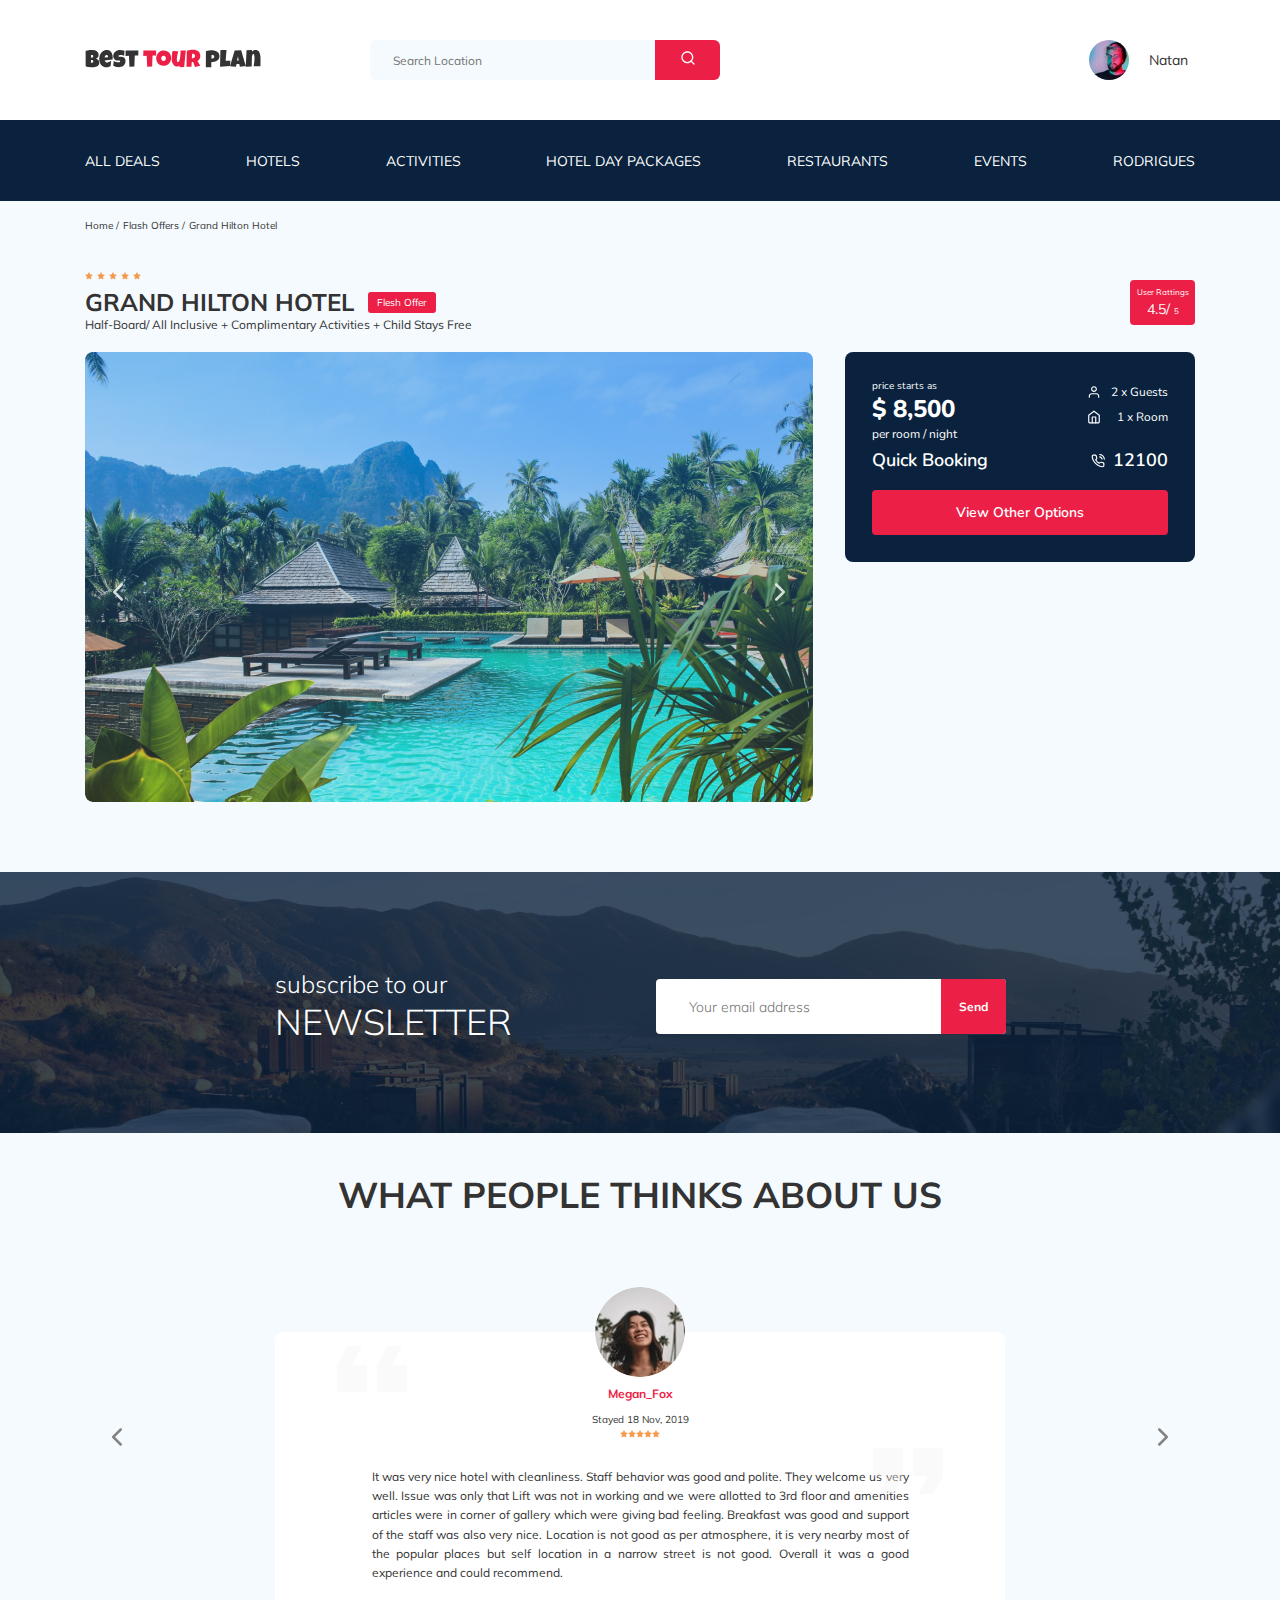
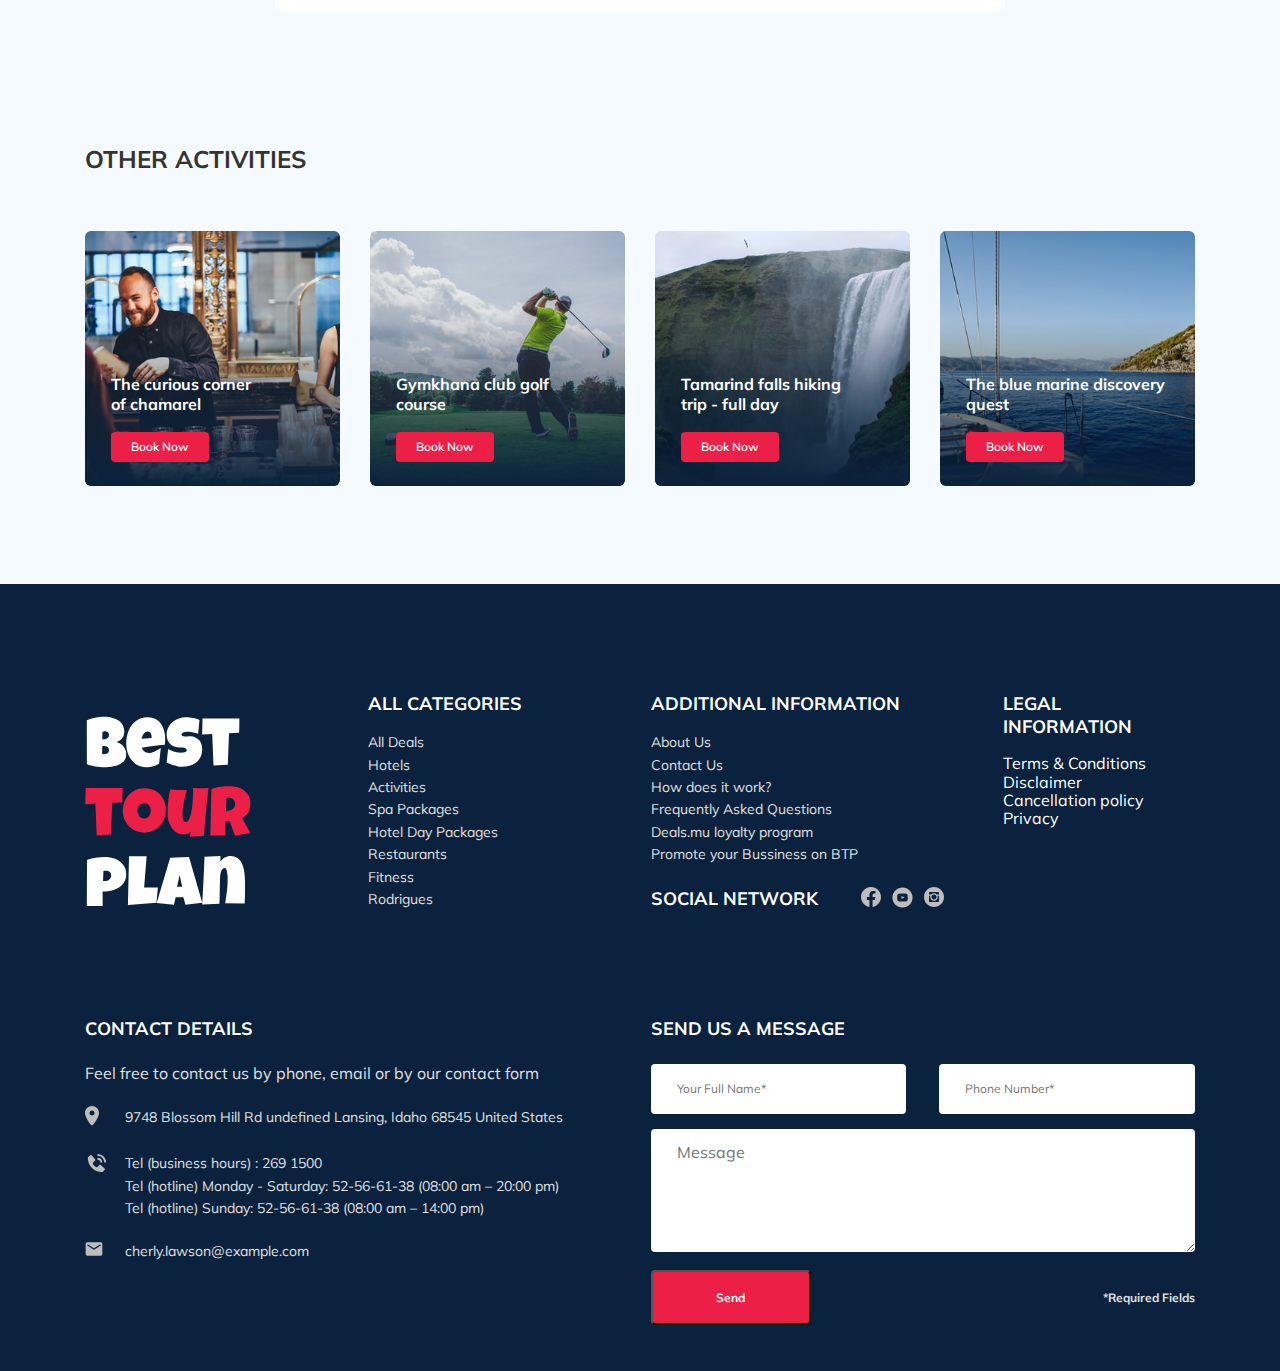
==== index.html @ 6998ae67 "addad:footer" ====
<!DOCTYPE html>
<html lang="en">
  <head>
    <meta charset="UTF-8" />
    <meta name="viewport" content="width=device-width, initial-scale=1.0" />
    <title>Best Tour Plan</title>

    <link
      href="https://fonts.googleapis.com/css2?family=Mulish:wght@400;700&family=Nunito:wght@400;600;800&display=swap"
      rel="stylesheet"
    />
    <link rel="stylesheet" href="css/swiper-bundle.min.css" />
    <link rel="stylesheet" href="css/style.css" />
  </head>
  <body>
    <header class="navbar">
      <div class="container">
        <div class="navbar-top">
          <a href="#" class="logo">
            <img
              src="img/logo-horizontal.svg"
              alt="Logo:Best Tour Plan"
              class="logo-image"
            />
          </a>

          <form action="#" class="search navbar__search">
            <input
              type="text"
              class="search__input"
              placeholder="Search Location"
            />
            <button class="search__button">
              <img src="img/search.svg" alt="Icon:search" />
            </button>
          </form>

          <a href="#" class="user navbar__user">
            <img
              src="img/user-avatar.jpg"
              alt="avatar:Natan"
              class="user__avatar"
            />
            <span class="user__name">Natan</span>
          </a>

          <!-- /.user -->
          <button class="menu-button navbar-top__menu-button">
            <span class="menu-button__line"></span>
            <span class="menu-button__line"></span>
            <span class="menu-button__line"></span>
          </button>
        </div>
        <!-- /.navbar-top -->
      </div>
      <!-- /.container -->
      <div class="navbar-bottom">
        <div class="container">
          <ul class="navbar-menu">
            <li class="navbar-menu__item">
              <a href="#" class="navbar-menu__link">All Deals</a>
            </li>
            <li class="navbar-menu__item">
              <a href="#" class="navbar-menu__link">Hotels</a>
            </li>
            <li class="navbar-menu__item">
              <a href="#" class="navbar-menu__link">Activities</a>
            </li>
            <li class="navbar-menu__item">
              <a href="#" class="navbar-menu__link">Hotel Day Packages</a>
            </li>
            <li class="navbar-menu__item">
              <a href="#" class="navbar-menu__link">Restaurants</a>
            </li>
            <li class="navbar-menu__item">
              <a href="#" class="navbar-menu__link">Events</a>
            </li>
            <li class="navbar-menu__item">
              <a href="#" class="navbar-menu__link">Rodrigues</a>
            </li>
          </ul>
        </div>
        <!-- /.container -->
      </div>
      <!--navbar-menu-->
    </header>
    <nav class="breadcrumb">
      <div class="container">
        <ul class="breadcrumb-list">
          <li class="breadcrumb-list__item">
            <a href="#" class="breadcrumb-list__link">Home</a>
          </li>
          <li class="breadcrumb-list__item">
            <a href="#" class="breadcrumb-list__link">Flash Offers</a>
          </li>
          <li class="breadcrumb-list__item">Grand Hilton Hotel</li>
        </ul>
      </div>
      <!-- /.container -->
    </nav>
    <!-- /.breadcrumb -->

    <section class="hotel">
      <div class="container">
        <div class="hotel-info">
          <div class="hotel-info__text">
            <div class="hotel-wrapper">
              <div class="stars">
                <img src="img/Star.svg" alt="Stars" />
                <img src="img/Star.svg" alt="Stars" />
                <img src="img/Star.svg" alt="Stars" />
                <img src="img/Star.svg" alt="Stars" />
                <img src="img/Star.svg" alt="Stars" />
              </div>
              <h1 class="hotel-name hotel-info__name">GRAND HILTON HOTEL</h1>
              <span class="offer hotel-info__offer">Flesh Offer</span>
            </div>
            <p class="hotel-description hotel-info__description">
              Half-Board/ All Inclusive + Complimentary Activities + Child Stays
              Free
            </p>
          </div>
          <!--/hotel-info__text-->
          <div class="rating hotel-info__rating">
            <span class="rating__text">User Rattings</span>
            <span class="rating__counter"
              >4.5/ <span class="rating__counter__little">5</span>
            </span>
          </div>
          <!--/hotel-info__right-->
        </div>
        <!--/.hotel-info-->
        <div class="hotel-grid">
          <div class="swiper-container hotel-slider hotel__slider">
            <!-- Additional required wrapper -->
            <div class="swiper-wrapper">
              <!-- Slides -->
              <div class="swiper-slide hotel-slider__item">
                <img
                  class="hotel-slider__image"
                  src="img/slider-1.jpg"
                  alt="slide"
                />
              </div>
              <div class="swiper-slide hotel-slider__item">
                <img
                  class="hotel-slider__image"
                  src="img/slider-2.jpg"
                  alt="slide"
                />
              </div>
              <div class="swiper-slide hotel-slider__item">
                <img
                  class="hotel-slider__image"
                  src="img/slider-3.jpg"
                  alt="slide"
                />
              </div>
              <div class="swiper-slide hotel-slider__item">
                <img
                  class="hotel-slider__image"
                  src="img/slider-4.jpg"
                  alt="slide"
                />
              </div>
              <div class="swiper-slide hotel-slider__item">
                <img
                  class="hotel-slider__image"
                  src="img/slider-5.jpg"
                  alt="slide"
                />
              </div>
            </div>

            <!-- If we need navigation buttons -->
            <button
              class="hotel-slider__button hotel-slider__button--prev"
            ></button>
            <button
              class="hotel-slider__button hotel-slider__button--next"
            ></button>
          </div>
          <!--Swiper-container-->

          <div class="hotel__right">
            <div class="booking">
              <div class="booking__info">
                <div class="booking__price">
                  <span class="booking__start">price starts as</span>
                  <strong class="booking__pricetag">$ 8,500</strong>
                  <span class="booking__per-room">per room / night</span>
                </div>
                <!-- /.booking__price -->
                <div class="booking__room">
                  <div class="booking__text">
                    <img
                      src="img/user.svg"
                      alt="Icon:user"
                      class="booking__icon"
                    />
                    <span class="booking__description">2 x Guests</span>
                  </div>

                  <div class="booking__text">
                    <img
                      src="img/home.svg"
                      alt="Icon:home"
                      class="booking__icon"
                    />
                    <span class="booking__discription">1 x Room</span>
                  </div>
                </div>
                <!--booking__room-->
              </div>
              <!-- /.booking__info -->
              <div class="booking__call-center">
                <span class="booking__heading">Quick Booking</span>
                <a class="booking__number" href="tel:12100">
                  <img src="img/phone-call.svg" alt="Icon:phone" />
                  <span class="booking__num">12100</span>
                </a>
              </div>
              <!-- /.booking__call-center -->
              <button class="button booking__button">View Other Options</button>
            </div>
            <!-- /.booking -->
            <div class="map">
              <iframe
                class="map-google"
                src="https://www.google.com/maps/embed?pb=!1m14!1m8!1m3!1d7904.084377207871!2d98.2910263!3d7.8906553!3m2!1i1024!2i768!4f13.1!3m3!1m2!1s0x30503b7bfcd9f903%3A0xf7065fac1e3d7c48!2sDoubleTree%20by%20Hilton%20Phuket%20Banthai%20Resort!5e0!3m2!1sru!2scz!4v1600854650093!5m2!1sru!2scz"
                style="border: 0"
                allowfullscreen=""
                aria-hidden="false"
                tabindex="0"
              ></iframe>
            </div>
          </div>
          <!--map-->
        </div>
        <!--hotel-grid-->
      </div>
      <!-- /.container -->
    </section>
    <section class="newsletter">
      <div class="newsletter-wrapper">
        <h2 class="newsletter-tittle newsletter_tittle">
          subscribe to our
          <span class="newsletter-tittle__strong">Newsletter</span>
        </h2>

        <form action="#" class="subscribe newsletter__subscribe">
          <input
            type="text"
            class="subscribe__input"
            placeholder="Your email address"
          />
          <button class="subscribe__button">Send</button>
        </form>
      </div>
    </section>
    <!--newsletter-->
    <section class="reviews">
      <div class="container">
        <h2 class="reviews__tittle">What people thinks about us</h2>
        <div class="swiper-container reviews-slider">
          <div class="swiper-wrapper">
            <div class="swiper-slide">
              <div class="reviews-slider__item">
                <div class="reviews-slider__profile">
                  <img
                    src="img/rewievs_avatar-1.jpg"
                    alt="Photo:Megan_Fox"
                    class="reviews-slider__avatar"
                  />
                  <h3 class="reviews-slider__username">Megan_Fox</h3>
                  <span class="reviews-slider__date">Stayed 18 Nov, 2019</span>
                  <div class="reviews-slider__rating">
                    <img src="img/Star.svg" alt="Stars" />
                    <img src="img/Star.svg" alt="Stars" />
                    <img src="img/Star.svg" alt="Stars" />
                    <img src="img/Star.svg" alt="Stars" />
                    <img src="img/Star.svg" alt="Stars" />
                  </div>
                  <!--/.rating-->
                </div>
                <!--/.profile-->
                <p class="reviews-slider__text">
                  It was very nice hotel with cleanliness. Staff behavior was
                  good and polite. They welcome us very well. Issue was only
                  that Lift was not in working and we were allotted to 3rd floor
                  and amenities articles were in corner of gallery which were
                  giving bad feeling. Breakfast was good and support of the
                  staff was also very nice. Location is not good as per
                  atmosphere, it is very nearby most of the popular places but
                  self location in a narrow street is not good. Overall it was a
                  good experience and could recommend.
                </p>
              </div>
              <!--/.reviews-slider__item-->
            </div>
            <!--/.swiper-slidet-->

            <div class="swiper-slide">
              <div class="reviews-slider__item">
                <div class="reviews-slider__profile">
                  <img
                    src="img/rewievs_avatar-2.jpg"
                    alt="Photo:Megan_Fox"
                    class="reviews-slider__avatar"
                  />
                  <h3 class="reviews-slider__username">Robert_Maer</h3>
                  <span class="reviews-slider__date">Stayed 25 Sep, 2019</span>
                  <div class="reviews-slider__rating">
                    <img src="img/Star.svg" alt="Stars" />
                    <img src="img/Star.svg" alt="Stars" />
                    <img src="img/Star.svg" alt="Stars" />
                    <img src="img/Star.svg" alt="Stars" />
                    <img src="img/Star.svg" alt="Stars" />
                  </div>
                  <!--/.rating-->
                </div>
                <!--/.profile-->
                <p class="reviews-slider__text">
                  Cozy and charming hotel in a restored classic building, very
                  well located, within a walking distance from Charles Bridge,
                  and many other touristic spots. The room decoration is
                  absolutely gorgeous with all its elegance, due to the
                  paintings, the refined decoration and classic furniture. It
                  gives you the feeling of traveling back in time. The bed is
                  very comfortable and the room is really quiet, totally
                  insulated from the noise outside (although Prague is not that
                  noisy).
                </p>
              </div>
              <!--/.reviews-slider__item-->
            </div>
            <!--/.swiper-slidet-->

            <div class="swiper-slide">
              <div class="reviews-slider__item">
                <div class="reviews-slider__profile">
                  <img
                    src="img/rewievs_avatar-3.jpg"
                    alt="Photo:Megan_Fox"
                    class="reviews-slider__avatar"
                  />
                  <h3 class="reviews-slider__username">Jenifer_Lopes</h3>
                  <span class="reviews-slider__date">Stayed 10 Jun, 2019</span>
                  <div class="reviews-slider__rating">
                    <img src="img/Star.svg" alt="Stars" />
                    <img src="img/Star.svg" alt="Stars" />
                    <img src="img/Star.svg" alt="Stars" />
                    <img src="img/Star.svg" alt="Stars" />
                    <img src="img/Star.svg" alt="Stars" />
                  </div>
                  <!--/.rating-->
                </div>
                <!--/.profile-->
                <p class="reviews-slider__text">
                  Absolutely beautiful hotel . Built in the 16 th century and
                  the rooms are stunning . We had breakfast on the terrace and
                  food was delicious. Every afternoon from 5 pm until 6 pm there
                  was free wine and cheese tasting . Every staff member went
                  above and beyond to make sure we had a memorable stay . Top
                  class .
                </p>
              </div>
              <!--/.reviews-slider__item-->
            </div>
            <!--/.swiper-slidet-->

            <div class="swiper-slide">
              <div class="reviews-slider__item">
                <div class="reviews-slider__profile">
                  <img
                    src="img/rewievs_avatar-4.jpg"
                    alt="Photo:Megan_Fox"
                    class="reviews-slider__avatar"
                  />
                  <h3 class="reviews-slider__username">Angelina_Jolly</h3>
                  <span class="reviews-slider__date">Stayed 16 Apr, 2019</span>
                  <div class="reviews-slider__rating">
                    <img src="img/Star.svg" alt="Stars" />
                    <img src="img/Star.svg" alt="Stars" />
                    <img src="img/Star.svg" alt="Stars" />
                    <img src="img/Star.svg" alt="Stars" />
                    <img src="img/Star.svg" alt="Stars" />
                  </div>
                  <!--/.rating-->
                </div>
                <!--/.profile-->
                <p class="reviews-slider__text">
                  Fantastic location with excellent staff. It is situated near
                  the center of the city yet on a quiet street. Beds were
                  extremely comfortable and staff were very friendly and
                  knowledgeable. Breakfast items were very fresh. We would
                  definitely stay there again the next time we visit Prague.
                  Lovely hotel.
                </p>
              </div>
              <!--/.reviews-slider__item-->
            </div>
            <!--/.swiper-slidet-->
          </div>
          <!--/.swiper-wrapper-->
          <button
            class="reviews-slider__button reviews-slider__button--prev"
          ></button>
          <button
            class="reviews-slider__button reviews-slider__button--next"
          ></button>
        </div>
        <!--/.reviews-slider-->
      </div>
      <!-- /.container -->
    </section>
    <section class="activities">
      <div class="container">
        <h2 class="activities__tittle">Other Activities</h2>
        <div class="activities-wrapper">
          <div class="card activities__card">
            <img
              src="img/activities-1__1.jpg"
              alt="The curious corner of chamarel"
              class="card__image"
            />
            <h3 class="card__tittle">The curious corner<br />of chamarel</h3>
            <button class="card__button">Book Now</button>
          </div>
          <!-- /.card -->
          <div class="card activities__card">
            <img
              src="img/activities-2__1.jpg"
              alt="Gymkhana club golf course"
              class="card__image"
            />
            <h3 class="card__tittle">Gymkhana club golf course</h3>
            <button class="card__button">Book Now</button>
          </div>
          <!-- /.card -->
          <div class="card activities__card">
            <img
              src="img/activities-3__1.jpg"
              alt="Tamarind falls hikingtrip-full day"
              class="card__image"
            />
            <h3 class="card__tittle">
              Tamarind falls hiking <br />trip - full day
            </h3>
            <button class="card__button">Book Now</button>
          </div>
          <!-- /.card -->
          <div class="card activities__card">
            <img
              src="img/activities-4__1.jpg"
              alt="The blue marine discovery quest"
              class="card__image"
            />
            <h3 class="card__tittle">The blue marine discovery quest</h3>
            <button class="card__button">Book Now</button>
          </div>
          <!-- /.card -->
        </div>
      </div>
      <!-- /.container -->
    </section>

    <footer class="footer">
      <div class="container">
        <div class="footer-wrapper">
          <img
            src="img/vertical_logo.svg"
            alt="best__tour_plan"
            class="logo footer__logo"
          />
          <div class="footer__list footer__categories">
            <h3 class="footer__tittle">ALL CATEGORIES</h3>
            <ul class="footer__ul">
              <li class="footer__item">
                <a href="#" class="footer__link">All Deals</a>
              </li>
              <li class="footer__item">
                <a href="#" class="footer__link">Hotels</a>
              </li>
              <li class="footer__item">
                <a href="#" class="footer__link">Activities</a>
              </li>
              <li class="footer__item">
                <a href="#" class="footer__link">Spa Packages</a>
              </li>
              <li class="footer__item">
                <a href="#" class="footer__link">Hotel Day Packages</a>
              </li>
              <li class="footer__item">
                <a href="#" class="footer__link">Restaurants</a>
              </li>
              <li class="footer__item">
                <a href="#" class="footer__link">Fitness</a>
              </li>
              <li class="footer__item">
                <a href="#" class="footer__link">Rodrigues</a>
              </li>
            </ul>
          </div>
          <!--footer__list-->
          <div class="footer__list footer__additional">
            <h3 class="footer__tittle">ADDITIONAL INFORMATION</h3>
            <ul class="footer__ul">
              <li class="footer__item">
                <a href="#" class="footer__link">About Us</a>
              </li>
              <li class="footer__item">
                <a href="#" class="footer__link">Contact Us</a>
              </li>
              <li class="footer__item">
                <a href="#" class="footer__link">How does it work?</a>
              </li>
              <li class="footer__item">
                <a href="#" class="footer__link">Frequently Asked Questions</a>
              </li>
              <li class="footer__item">
                <a href="#" class="footer__link">Deals.mu loyalty program</a>
              </li>
              <li class="footer__item">
                <a href="#" class="footer__link"
                  >Promote your Bussiness on BTP</a
                >
              </li>
            </ul>
          </div>
          <!--footer__list-->
          <div class="footer__social-network">
            <h3 class="footer__tittle footer__tittle--inline">
              Social Network
            </h3>
            <div class="footer__social-links">
              <a href="#" class="footer__link"
                ><img src="img/1fb.svg" alt="icon_Facebook"
              /></a>
              <a href="#" class="footer__link"
                ><img src="img/1yt.svg" alt="icon-youtube"
              /></a>
              <a href="#" class="footer__link"
                ><img src="img/1inst.svg" alt="logo-instagram"
              /></a>
            </div>
            <!--footer-social-links-->
          </div>
          <!--social-network-->
          <div class="footer__list footer-legal">
            <h3 class="footer__tittle">LEGAL INFORMATION</h3>
            <ul class="footer__ul">
              <li class="footer_item">
                <a href="#" class="footer__link">Terms & Conditions</a>
              </li>
              <li class="footer_item">
                <a href="#" class="footer__link">Disclaimer</a>
              </li>
              <li class="footer_item">
                <a href="#" class="footer__link">Cancellation policy</a>
              </li>
              <li class="footer_item">
                <a href="#" class="footer__link">Privacy</a>
              </li>
            </ul>
          </div>
          <!--footer-list-->
          <div class="footer__contact-details">
            <h3 class="footer__tittle footer__tittle--mb3">Contact Details</h3>
            <p class="footer__text">
              Feel free to contact us by phone, email or by our contact form
            </p>
            <ul class="footer__ul">
              <li class="footer__item footer__item--mb20">
                <div class="footer__icon-wrapper">
                  <img class="footer__icon" src="img/2.1.svg" alt="icon:map" />
                </div>
                9748 Blossom Hill Rd undefined Lansing, Idaho 68545 United
                States
              </li>
              <li class="footer__item footer__item--mb20">
                <div class="footer__icon-wrapper">
                  <img
                    class="footer__icon"
                    src="img/2.2.svg"
                    alt="icon:phone"
                  />
                </div>
                Tel (business hours) : 269 1500<br />
                Tel (hotline) Monday - Saturday: 52-56-61-38 (08:00 am – 20:00
                pm)<br />
                Tel (hotline) Sunday: 52-56-61-38 (08:00 am – 14:00 pm)
              </li>
              <li class="footer__item footer__item--mb20">
                <div class="footer__icon-wrapper">
                  <img
                    class="footer__icon"
                    src="img/2.3.svg"
                    alt="icon:email"
                  />
                </div>
                cherly.lawson@example.com
              </li>
            </ul>
          </div>
          <!-- /.footer__contact-details -->
          <div class="footer__contact-form">
            <h3 class="footer__tittle footer__tittle--mb3">
              Send us a message
            </h3>
            <form action="#" class="footer__form">
              <input
                type="text"
                class="input footer__input"
                placeholder="Your Full Name*"
              />
              <input
                type="text"
                class="input footer__input"
                placeholder="Phone Number*"
              />
              <textarea
                class="footer__message"
                placeholder="Message"
              ></textarea>
              <button class="button footer-button" type="submit">Send</button>
              <span class="footer__info">*Required Fields</span>
            </form>
          </div>
        </div>
        <!--footer-wrapper-->
      </div>
      <!--container-->
    </footer>
    <script src="js/swiper-bundle.min.js"></script>
    <script src="js/main.js"></script>
  </body>
</html>
---- css/style.css ----
* {
  -webkit-box-sizing: border-box;
          box-sizing: border-box;
}

body {
  font-family: 'Mulish', sans-serif;
  background-color: #F5FAFE;
  color: #333333;
}

.container {
  max-width: 1110px;
  margin: auto;
}

.booking {
  font-family: 'Nunito', sans-serif;
}

img {
  max-width: 100%;
}

/*! normalize.css v8.0.1 | MIT License | github.com/necolas/normalize.css */
/* Document
   ========================================================================== */
/**
 * 1. Correct the line height in all browsers.
 * 2. Prevent adjustments of font size after orientation changes in iOS.
 */
html {
  line-height: 1.15;
  /* 1 */
  -webkit-text-size-adjust: 100%;
  /* 2 */
}

/* Sections
   ========================================================================== */
/**
 * Remove the margin in all browsers.
 */
body {
  margin: 0;
}

/**
 * Render the `main` element consistently in IE.
 */
main {
  display: block;
}

/**
 * Correct the font size and margin on `h1` elements within `section` and
 * `article` contexts in Chrome, Firefox, and Safari.
 */
h1 {
  font-size: 2em;
  margin: 0.67em 0;
}

/* Grouping content
   ========================================================================== */
/**
 * 1. Add the correct box sizing in Firefox.
 * 2. Show the overflow in Edge and IE.
 */
hr {
  -webkit-box-sizing: content-box;
          box-sizing: content-box;
  /* 1 */
  height: 0;
  /* 1 */
  overflow: visible;
  /* 2 */
}

/**
 * 1. Correct the inheritance and scaling of font size in all browsers.
 * 2. Correct the odd `em` font sizing in all browsers.
 */
pre {
  font-family: monospace, monospace;
  /* 1 */
  font-size: 1em;
  /* 2 */
}

/* Text-level semantics
   ========================================================================== */
/**
 * Remove the gray background on active links in IE 10.
 */
a {
  background-color: transparent;
}

/**
 * 1. Remove the bottom border in Chrome 57-
 * 2. Add the correct text decoration in Chrome, Edge, IE, Opera, and Safari.
 */
abbr[title] {
  border-bottom: none;
  /* 1 */
  text-decoration: underline;
  /* 2 */
  -webkit-text-decoration: underline dotted;
          text-decoration: underline dotted;
  /* 2 */
}

/**
 * Add the correct font weight in Chrome, Edge, and Safari.
 */
b,
strong {
  font-weight: bolder;
}

/**
 * 1. Correct the inheritance and scaling of font size in all browsers.
 * 2. Correct the odd `em` font sizing in all browsers.
 */
code,
kbd,
samp {
  font-family: monospace, monospace;
  /* 1 */
  font-size: 1em;
  /* 2 */
}

/**
 * Add the correct font size in all browsers.
 */
small {
  font-size: 80%;
}

/**
 * Prevent `sub` and `sup` elements from affecting the line height in
 * all browsers.
 */
sub,
sup {
  font-size: 75%;
  line-height: 0;
  position: relative;
  vertical-align: baseline;
}

sub {
  bottom: -0.25em;
}

sup {
  top: -0.5em;
}

/* Embedded content
   ========================================================================== */
/**
 * Remove the border on images inside links in IE 10.
 */
img {
  border-style: none;
}

/* Forms
   ========================================================================== */
/**
 * 1. Change the font styles in all browsers.
 * 2. Remove the margin in Firefox and Safari.
 */
button,
input,
optgroup,
select,
textarea {
  font-family: inherit;
  /* 1 */
  font-size: 100%;
  /* 1 */
  line-height: 1.15;
  /* 1 */
  margin: 0;
  /* 2 */
}

/**
 * Show the overflow in IE.
 * 1. Show the overflow in Edge.
 */
button,
input {
  /* 1 */
  overflow: visible;
}

/**
 * Remove the inheritance of text transform in Edge, Firefox, and IE.
 * 1. Remove the inheritance of text transform in Firefox.
 */
button,
select {
  /* 1 */
  text-transform: none;
}

/**
 * Correct the inability to style clickable types in iOS and Safari.
 */
button,
[type="button"],
[type="reset"],
[type="submit"] {
  -webkit-appearance: button;
}

/**
 * Remove the inner border and padding in Firefox.
 */
button::-moz-focus-inner,
[type="button"]::-moz-focus-inner,
[type="reset"]::-moz-focus-inner,
[type="submit"]::-moz-focus-inner {
  border-style: none;
  padding: 0;
}

/**
 * Restore the focus styles unset by the previous rule.
 */
button:-moz-focusring,
[type="button"]:-moz-focusring,
[type="reset"]:-moz-focusring,
[type="submit"]:-moz-focusring {
  outline: 1px dotted ButtonText;
}

/**
 * Correct the padding in Firefox.
 */
fieldset {
  padding: 0.35em 0.75em 0.625em;
}

/**
 * 1. Correct the text wrapping in Edge and IE.
 * 2. Correct the color inheritance from `fieldset` elements in IE.
 * 3. Remove the padding so developers are not caught out when they zero out
 *    `fieldset` elements in all browsers.
 */
legend {
  -webkit-box-sizing: border-box;
          box-sizing: border-box;
  /* 1 */
  color: inherit;
  /* 2 */
  display: table;
  /* 1 */
  max-width: 100%;
  /* 1 */
  padding: 0;
  /* 3 */
  white-space: normal;
  /* 1 */
}

/**
 * Add the correct vertical alignment in Chrome, Firefox, and Opera.
 */
progress {
  vertical-align: baseline;
}

/**
 * Remove the default vertical scrollbar in IE 10+.
 */
textarea {
  overflow: auto;
}

/**
 * 1. Add the correct box sizing in IE 10.
 * 2. Remove the padding in IE 10.
 */
[type="checkbox"],
[type="radio"] {
  -webkit-box-sizing: border-box;
          box-sizing: border-box;
  /* 1 */
  padding: 0;
  /* 2 */
}

/**
 * Correct the cursor style of increment and decrement buttons in Chrome.
 */
[type="number"]::-webkit-inner-spin-button,
[type="number"]::-webkit-outer-spin-button {
  height: auto;
}

/**
 * 1. Correct the odd appearance in Chrome and Safari.
 * 2. Correct the outline style in Safari.
 */
[type="search"] {
  -webkit-appearance: textfield;
  /* 1 */
  outline-offset: -2px;
  /* 2 */
}

/**
 * Remove the inner padding in Chrome and Safari on macOS.
 */
[type="search"]::-webkit-search-decoration {
  -webkit-appearance: none;
}

/**
 * 1. Correct the inability to style clickable types in iOS and Safari.
 * 2. Change font properties to `inherit` in Safari.
 */
::-webkit-file-upload-button {
  -webkit-appearance: button;
  /* 1 */
  font: inherit;
  /* 2 */
}

/* Interactive
   ========================================================================== */
/*
 * Add the correct display in Edge, IE 10+, and Firefox.
 */
details {
  display: block;
}

/*
 * Add the correct display in all browsers.
 */
summary {
  display: list-item;
}

/* Misc
   ========================================================================== */
/**
 * Add the correct display in IE 10+.
 */
template {
  display: none;
}

/**
 * Add the correct display in IE 10.
 */
[hidden] {
  display: none;
}

.navbar {
  background-color: #ffffff;
}

.navbar-top {
  display: -webkit-box;
  display: -ms-flexbox;
  display: flex;
  -webkit-box-align: center;
      -ms-flex-align: center;
          align-items: center;
  -webkit-box-pack: justify;
      -ms-flex-pack: justify;
          justify-content: space-between;
  padding-top: 40px;
  padding-bottom: 40px;
}

.navbar-top__menu-button {
  display: none;
}

.navbar__search {
  margin: auto;
  margin-left: 108px;
}

.navbar-bottom {
  background-color: #0A223D;
}

.navbar-menu {
  display: -webkit-box;
  display: -ms-flexbox;
  display: flex;
  list-style-type: none;
  -webkit-box-pack: justify;
      -ms-flex-pack: justify;
          justify-content: space-between;
  -webkit-box-align: center;
      -ms-flex-align: center;
          align-items: center;
  margin: 0;
  padding: 31px 0;
  color: #ffffff;
}

.navbar-menu__link {
  color: inherit;
  text-decoration: none;
  text-transform: uppercase;
  font-size: 14px;
  line-height: 18px;
}

.logo {
  width: 177px;
}

.search {
  display: -webkit-box;
  display: -ms-flexbox;
  display: flex;
  position: relative;
  overflow: hidden;
  border-radius: 6px;
  height: 40px;
}

.search__input {
  width: 350px;
  height: 40px;
  padding-left: 23px;
  padding-right: 75px;
  background-color: #F5FAFE;
  border: none;
  font-size: 12px;
  line-height: 15px;
  color: #333333;
}

.search__button {
  position: absolute;
  top: 0;
  right: 0;
  height: 100%;
  width: 65px;
  border: none;
  background-color: #EC1F46;
  cursor: pointer;
}

.user {
  display: -webkit-box;
  display: -ms-flexbox;
  display: flex;
  -webkit-box-align: center;
      -ms-flex-align: center;
          align-items: center;
  text-decoration: none;
}

.user__avatar {
  width: 40px;
  height: 40px;
  border-radius: 50%;
  -o-object-fit: cover;
     object-fit: cover;
}

.user__name {
  margin-right: 7px;
  margin-left: 20px;
  font-size: 14px;
  line-height: 18px;
  color: #333333;
}

.breadcrumb-list {
  display: -webkit-box;
  display: -ms-flexbox;
  display: flex;
  -webkit-box-align: center;
      -ms-flex-align: center;
          align-items: center;
  list-style: none;
  padding: 18px 0;
  margin: 0;
}

.breadcrumb-list__item {
  font-size: 10px;
  line-height: 13px;
}

.breadcrumb-list__item:not(:last-child)::after {
  content: '/';
  margin-right: 4px;
}

.breadcrumb-list__link {
  text-decoration: none;
  color: inherit;
}

.hotel {
  padding-top: 15px;
  padding-bottom: 70px;
}

.hotel-info {
  display: -webkit-box;
  display: -ms-flexbox;
  display: flex;
  -webkit-box-align: center;
      -ms-flex-align: center;
          align-items: center;
  -webkit-box-pack: justify;
      -ms-flex-pack: justify;
          justify-content: space-between;
  padding-bottom: 20px;
}

.hotel-info__offer {
  margin-left: 14px;
  margin-top: 4px;
  -webkit-box-ordinal-group: 1;
      -ms-flex-order: 0;
          order: 0;
}

.hotel-info__name {
  margin-top: 4px;
  margin-bottom: 0;
}

.hotel-info__description {
  margin: 0px 0;
}

.hotel-name {
  font-size: 24px;
  line-height: 30px;
}

.hotel-description {
  font-size: 12px;
  line-height: 15px;
}

.hotel-wrapper {
  display: -webkit-box;
  display: -ms-flexbox;
  display: flex;
  -ms-flex-wrap: wrap;
      flex-wrap: wrap;
  -webkit-box-align: center;
      -ms-flex-align: center;
          align-items: center;
}

.hotel-grid {
  display: -webkit-box;
  display: -ms-flexbox;
  display: flex;
  -webkit-box-pack: justify;
      -ms-flex-pack: justify;
          justify-content: space-between;
}

.hotel__right {
  display: -webkit-box;
  display: -ms-flexbox;
  display: flex;
  -webkit-box-orient: vertical;
  -webkit-box-direction: normal;
      -ms-flex-direction: column;
          flex-direction: column;
  -webkit-box-pack: justify;
      -ms-flex-pack: justify;
          justify-content: space-between;
}

.hotel__slider {
  margin-left: 0;
}

.hotel-slider {
  width: 728px;
  height: 450px;
}

.hotel-slider__item {
  border-radius: 8px;
  width: 100%;
  height: 100%;
  position: relative;
  overflow: hidden;
}

.hotel-slider__item:after {
  content: '';
  width: 100%;
  height: 100%;
  position: absolute;
  top: 0;
  bottom: 0;
  right: 0;
  left: 0;
  background: -webkit-gradient(linear, left top, left bottom, from(rgba(0, 122, 223, 0.48)), to(rgba(255, 255, 255, 0.128)));
  background: linear-gradient(180deg, rgba(0, 122, 223, 0.48) 0%, rgba(255, 255, 255, 0.128) 100%);
  z-index: 10;
}

.hotel-slider__button {
  position: absolute;
  top: 50%;
  -webkit-transform: translateY(50%);
          transform: translateY(50%);
  margin-top: -15px;
  z-index: 99;
  width: 30px;
  height: 30px;
  border: none;
  cursor: pointer;
  background-repeat: no-repeat;
  background-position: center;
  background-size: 10px;
  background-color: transparent;
}

.hotel-slider__button--next {
  right: 18px;
  background-image: url(../img/arrow-next.svg);
}

.hotel-slider__button--prev {
  left: 18px;
  background-image: url(../img/arrow-prev.svg);
}

.stars {
  -ms-flex-preferred-size: 100%;
      flex-basis: 100%;
}

.offer {
  font-size: 10px;
  line-height: 13px;
  padding: 4px 9px;
  background-color: #EC1F46;
  border-radius: 3px;
  color: #ffffff;
}

.rating {
  margin-top: 8px;
  max-width: 65px;
  min-height: 45px;
  text-align: center;
  color: #ffffff;
  background-color: #EC1F46;
  border-radius: 4px;
}

.rating__text {
  font-size: 8px;
  line-height: 10px;
}

.rating__counter {
  font-size: 14px;
  line-height: 18px;
}

.rating__counter__little {
  font-size: 8px;
}

.booking {
  background-color: #0A223D;
  color: #ffffff;
  border-radius: 8px;
  width: 350px;
  min-height: 210px;
  padding: 27px;
}

.booking__info {
  display: -webkit-box;
  display: -ms-flexbox;
  display: flex;
  -webkit-box-pack: justify;
      -ms-flex-pack: justify;
          justify-content: space-between;
  margin-bottom: 6px;
}

.booking__price {
  display: -webkit-box;
  display: -ms-flexbox;
  display: flex;
  -webkit-box-orient: vertical;
  -webkit-box-direction: normal;
      -ms-flex-direction: column;
          flex-direction: column;
}

.booking__start {
  font-weight: normal;
  font-size: 10px;
  line-height: 14px;
}

.booking__pricetag {
  font-style: normal;
  font-weight: 800;
  font-size: 24px;
  line-height: 33px;
}

.booking__per-room {
  font-style: normal;
  font-weight: normal;
  font-size: 12px;
  line-height: 16px;
}

.booking__room {
  margin-top: 5px;
}

.booking__text {
  display: -webkit-box;
  display: -ms-flexbox;
  display: flex;
  -webkit-box-align: center;
      -ms-flex-align: center;
          align-items: center;
  -webkit-box-pack: justify;
      -ms-flex-pack: justify;
          justify-content: space-between;
  margin-bottom: 9px;
  font-style: normal;
  font-weight: normal;
  font-size: 12px;
  line-height: 16px;
}

.booking__description {
  margin-left: 10px;
}

.booking__call-center {
  display: -webkit-box;
  display: -ms-flexbox;
  display: flex;
  -webkit-box-align: center;
      -ms-flex-align: center;
          align-items: center;
  -webkit-box-pack: justify;
      -ms-flex-pack: justify;
          justify-content: space-between;
  margin-bottom: 17px;
}

.booking__heading {
  font-style: normal;
  font-weight: 600;
  font-size: 18px;
  line-height: 25px;
}

.booking__number {
  display: -webkit-box;
  display: -ms-flexbox;
  display: flex;
  -webkit-box-align: center;
      -ms-flex-align: center;
          align-items: center;
  -webkit-box-pack: justify;
      -ms-flex-pack: justify;
          justify-content: space-between;
  color: inherit;
  text-decoration: none;
  font-weight: 600;
  font-size: 18px;
  line-height: 25px;
}

.booking__num {
  margin-left: 8px;
}

.booking__button {
  width: 100%;
  min-height: 45px;
  font-style: normal;
  font-weight: 600;
  font-size: 14px;
  line-height: 19px;
  background: #EC1F46;
  border-radius: 4px;
  border: none;
  color: #ffffff;
  cursor: pointer;
}

.map {
  width: 347px;
  height: 213px;
  border-radius: 4px;
  overflow: hidden;
}

.map-google {
  width: 100%;
  height: 213px;
}

.newsletter {
  position: relative;
  padding: 77px 0 69px 0;
  background-image: url(../img/newsletter.jpg);
  background-repeat: no-repeat;
  background-size: cover;
  background-position: center;
}

.newsletter:before {
  content: '';
  position: absolute;
  top: 0;
  left: 0;
  right: 0;
  bottom: 0;
  width: 100%;
  height: 100%;
  background-color: rgba(10, 34, 61, 0.8);
}

.newsletter-wrapper {
  display: -webkit-box;
  display: -ms-flexbox;
  display: flex;
  -webkit-box-align: center;
      -ms-flex-align: center;
          align-items: center;
  -webkit-box-pack: justify;
      -ms-flex-pack: justify;
          justify-content: space-between;
  position: relative;
  color: #ffffff;
  max-width: 731px;
  margin: auto;
}

.newsletter-tittle {
  display: -webkit-box;
  display: -ms-flexbox;
  display: flex;
  -webkit-box-orient: vertical;
  -webkit-box-direction: normal;
      -ms-flex-direction: column;
          flex-direction: column;
  color: #ffffff;
  font-style: normal;
  font-weight: 300;
  font-size: 24px;
  line-height: 30px;
}

.newsletter-tittle__strong {
  font-style: normal;
  font-size: 36px;
  line-height: 45px;
  text-transform: uppercase;
}

.subscribe {
  position: relative;
  width: 350px;
  height: 55px;
  border-radius: 4px;
  overflow: hidden;
}

.subscribe__input {
  position: absolute;
  width: 100%;
  height: 100%;
  border: none;
  padding-left: 33px;
  padding-right: 75px;
  font-style: normal;
  font-weight: 300;
  font-size: 14px;
  line-height: 18px;
  color: #BDBDBD;
}

.subscribe__button {
  position: absolute;
  min-width: 65px;
  right: 0;
  top: 0;
  height: 100%;
  border: none;
  background-color: #EC1F46;
  color: #ffffff;
  font-style: normal;
  font-weight: bold;
  font-size: 12px;
  line-height: 15px;
  cursor: pointer;
}

.reviews {
  padding: 9px 0 70px 0;
}

.reviews__tittle {
  font-style: normal;
  font-weight: bold;
  font-size: 36px;
  line-height: 45px;
  text-align: center;
  text-transform: uppercase;
  margin-bottom: 70px;
}

.reviews-slider__item {
  display: -webkit-box;
  display: -ms-flexbox;
  display: flex;
  -webkit-box-orient: vertical;
  -webkit-box-direction: normal;
      -ms-flex-direction: column;
          flex-direction: column;
  -webkit-box-align: center;
      -ms-flex-align: center;
          align-items: center;
  max-width: 730px;
  margin: 45px auto 0;
  background-color: #fff;
  border-radius: 8px;
  padding: 0 62px 30px;
  position: relative;
}

.reviews-slider__item:before {
  content: '';
  position: absolute;
  left: 62px;
  top: 13px;
  width: 70px;
  height: 47px;
  background-image: url(../img/quote-right.svg);
  background-repeat: no-repeat;
}

.reviews-slider__item:after {
  content: '';
  position: absolute;
  right: 62px;
  bottom: 118px;
  width: 70px;
  height: 47px;
  background-image: url(../img/quote-left.svg);
  background-repeat: no-repeat;
}

.reviews-slider__button {
  position: absolute;
  top: 46%;
  -webkit-transform: translateY(-50%);
          transform: translateY(-50%);
  width: 30px;
  height: 30px;
  background-repeat: no-repeat;
  background-size: 10px;
  background-position: center;
  border: none;
  background-color: transparent;
  cursor: pointer;
  z-index: 99;
}

.reviews-slider__button--prev {
  background-image: url(../img/arrow-secondary__prev.svg);
  left: 17px;
}

.reviews-slider__button--next {
  background-image: url(../img/arrow-secondary__next.svg);
  right: 17px;
}

.reviews-slider__profile {
  display: -webkit-box;
  display: -ms-flexbox;
  display: flex;
  -webkit-box-orient: vertical;
  -webkit-box-direction: normal;
      -ms-flex-direction: column;
          flex-direction: column;
  -webkit-box-align: center;
      -ms-flex-align: center;
          align-items: center;
  margin-top: -45px;
  margin-bottom: 29px;
}

.reviews-slider__avatar {
  width: 90px;
  height: 90px;
  border-radius: 50%;
  -o-object-fit: cover;
     object-fit: cover;
  margin-bottom: -3px;
}

.reviews-slider__username {
  font-style: normal;
  font-weight: bold;
  font-size: 12px;
  line-height: 15px;
  color: #EC1F46;
}

.reviews-slider__date {
  font-style: normal;
  font-weight: normal;
  font-size: 10px;
  line-height: 13px;
  margin-bottom: 4px;
}

.reviews-slider__rating {
  display: -webkit-box;
  display: -ms-flexbox;
  display: flex;
  -webkit-box-align: center;
      -ms-flex-align: center;
          align-items: center;
}

.reviews-slider__text {
  max-width: 537px;
  font-style: normal;
  font-weight: normal;
  font-size: 12px;
  line-height: 160%;
  text-align: justify;
  margin: 0 auto;
}

.activities {
  padding: 42px 0 98px 0;
}

.activities__tittle {
  font-style: normal;
  font-weight: bold;
  font-size: 24px;
  line-height: 30px;
  text-transform: uppercase;
  margin-bottom: 57px;
}

.activities-wrapper {
  display: -webkit-box;
  display: -ms-flexbox;
  display: flex;
  -webkit-box-pack: justify;
      -ms-flex-pack: justify;
          justify-content: space-between;
}

.card {
  position: relative;
  display: -webkit-box;
  display: -ms-flexbox;
  display: flex;
  -webkit-box-orient: vertical;
  -webkit-box-direction: normal;
      -ms-flex-direction: column;
          flex-direction: column;
  -webkit-box-align: start;
      -ms-flex-align: start;
          align-items: start;
  padding: 24px 26px;
  width: 255px;
  height: 255px;
  border-radius: 6px;
  overflow: hidden;
}

.card::before {
  content: '';
  position: absolute;
  left: 0;
  right: 0;
  top: 0;
  bottom: 0;
  background: linear-gradient(179.83deg, rgba(196, 196, 196, 0) 35.34%, #0A223D 99.85%);
  border-radius: 6px;
  overflow: hidden;
  z-index: -1;
}

.card__image {
  position: absolute;
  left: 0;
  right: 0;
  top: 0;
  bottom: 0;
  height: 100%;
  width: 100%;
  -o-object-fit: cover;
     object-fit: cover;
  z-index: -2;
}

.card__tittle {
  margin-top: auto;
  color: #ffffff;
  margin-bottom: 18px;
  font-style: normal;
  font-weight: bold;
  font-size: 16px;
  line-height: 20px;
}

.card__button {
  font-style: normal;
  font-weight: 600;
  font-size: 12px;
  line-height: 16px;
  color: #ffffff;
  padding: 7px 20px;
  background-color: #EC1F46;
  border-radius: 4px;
  cursor: pointer;
  border: 0;
}

.footer {
  background-color: #0A223D;
  color: #ffffff;
  padding-top: 108px;
  padding-bottom: 46px;
}

.footer-wrapper {
  display: -ms-grid;
  display: grid;
  -ms-grid-columns: (minmax(min-content, 1fr))[4];
      grid-template-columns: repeat(4, minmax(-webkit-min-content, 1fr));
      grid-template-columns: repeat(4, minmax(min-content, 1fr));
  grid-gap: 21px;
  grid-auto-rows: minmax(44px, -webkit-min-content);
  grid-auto-rows: minmax(44px, min-content);
}

.footer__logo {
  width: 166px;
  -ms-grid-row: 1;
  -ms-grid-row-span: 2;
  grid-row: 1 / 3;
  -ms-flex-item-align: stretch;
      -ms-grid-row-align: stretch;
      align-self: stretch;
}

.footer__categories {
  -ms-grid-row: 1;
  -ms-grid-row-span: 3;
  grid-row: 1 / 4;
}

.footer__social-links {
  display: -webkit-box;
  display: -ms-flexbox;
  display: flex;
  -webkit-box-align: center;
      -ms-flex-align: center;
          align-items: center;
  min-width: 83px;
  -webkit-box-pack: justify;
      -ms-flex-pack: justify;
          justify-content: space-between;
}

.footer__social-network {
  display: -webkit-box;
  display: -ms-flexbox;
  display: flex;
  -webkit-box-align: start;
      -ms-flex-align: start;
          align-items: start;
  -ms-grid-row: 2;
  -ms-grid-row-span: 2;
  grid-row: 2 / 4;
  grid-column: span 2;
}

.footer__contact-details {
  grid-column: span 2;
}

.footer__contact-form {
  grid-column: span 2;
}

.footer__form {
  display: -webkit-box;
  display: -ms-flexbox;
  display: flex;
  -webkit-box-align: center;
      -ms-flex-align: center;
          align-items: center;
  -webkit-box-pack: justify;
      -ms-flex-pack: justify;
          justify-content: space-between;
  -ms-flex-wrap: wrap;
      flex-wrap: wrap;
}

.footer-legal {
  margin-left: 70px;
}

.footer__ul {
  padding: 0;
  margin: 0;
  list-style: none;
}

.footer__tittle {
  font-style: normal;
  font-weight: bold;
  font-size: 18px;
  line-height: 23px;
  margin: 0 0 16px 0;
  text-transform: uppercase;
}

.footer__tittle--inline {
  margin: 0 43px 0 0;
}

.footer__tittle--mb3 {
  margin-bottom: 24px;
}

.footer__item {
  display: -webkit-box;
  display: -ms-flexbox;
  display: flex;
  -webkit-box-align: start;
      -ms-flex-align: start;
          align-items: flex-start;
  font-style: normal;
  font-weight: normal;
  font-size: 14px;
  line-height: 160%;
  color: #E0E0E0;
}

.footer__item--mb20 {
  margin-bottom: 20px;
}

.footer__icon-wrapper {
  min-width: 40px;
}

.footer__text {
  color: #E0E0E0;
  margin-bottom: 24px;
}

.footer__link {
  text-decoration: none;
  color: inherit;
}

.footer__input {
  background-color: #ffffff;
  border-radius: 4px;
  border: none;
  padding: 0 26px;
  height: 50px;
  margin-bottom: 15px;
  -ms-flex-preferred-size: 47%;
      flex-basis: 47%;
  font-size: 12px;
}

.footer__message {
  background-color: #ffff;
  border-radius: 4px;
  padding: 14px 26px;
  border: none;
  -ms-flex-preferred-size: 100%;
      flex-basis: 100%;
  margin-bottom: 18px;
  min-height: 123px;
}

.footer-button {
  min-width: 160px;
  min-height: 50px;
  padding: 18px;
  font-style: normal;
  font-weight: bold;
  font-size: 12px;
  line-height: 15px;
  background-color: #EC1F46;
  color: #ffffff;
  border-radius: 4px;
}

.footer__info {
  font-style: normal;
  font-weight: bold;
  font-size: 12px;
  line-height: 15px;
  color: #E0E0E0;
}

@media (max-width: 1200px) {
  .container {
    max-width: 960px;
  }
  .hotel__slider {
    width: 590px;
  }
  .hotel-slider__image {
    width: 100%;
    height: 100%;
    -o-object-fit: cover;
       object-fit: cover;
  }
  .card {
    height: 235px;
    width: 235px;
  }
}

@media (max-width: 992px) {
  .container, .newsletter-wrapper {
    max-width: 700px;
  }
  .logo {
    width: 132px;
  }
  .navbar-top {
    padding-top: 30px;
    padding-bottom: 30px;
  }
  .navbar__search {
    margin-left: 38px;
    margin-right: 64px;
  }
  .navbar-menu {
    padding-top: 20px;
    padding-bottom: 22px;
    -ms-flex-pack: distribute;
        justify-content: space-around;
  }
  .navbar-menu__link {
    font-size: 12px;
    line-height: 15px;
  }
  .search__input {
    width: 340px;
  }
  .hotel {
    padding-bottom: 56px;
  }
  .hotel-grid {
    -webkit-box-orient: vertical;
    -webkit-box-direction: normal;
        -ms-flex-direction: column;
            flex-direction: column;
  }
  .hotel__slider {
    margin-bottom: 30px;
  }
  .hotel__right {
    -webkit-box-orient: horizontal;
    -webkit-box-direction: normal;
        -ms-flex-direction: row;
            flex-direction: row;
  }
  .hotel-slider {
    width: 100%;
  }
  .booking {
    width: 340px;
  }
  .map {
    width: 340px;
  }
  .user__name {
    margin-left: 16px;
    margin-right: 10px;
  }
  .newsletter {
    padding: 68px 0 71px 0;
  }
  .newsletter-tittle {
    padding-top: 7px;
  }
  .reviews {
    padding: 0px 0 70px 0;
  }
  .reviews-slider__text {
    margin-top: 14px;
  }
  .reviews-slider__item {
    max-width: 580px;
  }
  .reviews-slider__item:after, .reviews-slider__item:before {
    display: none;
  }
  .reviews-slider__avatar {
    margin-bottom: -9px;
  }
  .reviews-slider__profile {
    margin-bottom: 17px;
  }
  .reviews-slider__button {
    top: 49%;
  }
  .reviews-slider__button--prev {
    left: 0;
  }
  .reviews-slider__button--next {
    right: 0;
  }
  .reviews__tittle {
    font-style: normal;
    font-weight: bold;
    font-size: 30px;
    line-height: 38px;
    text-align: center;
    text-transform: uppercase;
    margin-top: 38px;
    margin-bottom: 58px;
  }
  .activities {
    padding: 30px 0 98px 0;
  }
  .activities-wrapper {
    -ms-flex-wrap: wrap;
        flex-wrap: wrap;
  }
  .activities__card {
    margin-bottom: 20px;
  }
  .card {
    width: 339px;
    height: 255px;
  }
}

@media (max-width: 767px) {
  .container {
    max-width: 577px;
    width: 88%;
  }
  .navbar-top {
    padding-top: 23px;
  }
  .navbar__search, .navbar-menu, .navbar__user {
    display: none;
  }
  .menu-button {
    display: -webkit-box;
    display: -ms-flexbox;
    display: flex;
    width: 16px;
    height: 11px;
    padding: 0;
    -webkit-box-align: center;
        -ms-flex-align: center;
            align-items: center;
    -webkit-box-pack: justify;
        -ms-flex-pack: justify;
            justify-content: space-between;
    -webkit-box-orient: vertical;
    -webkit-box-direction: normal;
        -ms-flex-direction: column;
            flex-direction: column;
    border: none;
    background-color: #ffff;
    cursor: pointer;
  }
  .menu-button__line {
    width: 16px;
    height: 1px;
    background-color: #333333;
  }
  .stars {
    -ms-flex-preferred-size: auto;
        flex-basis: auto;
  }
  .hotel-name {
    -ms-flex-preferred-size: 100%;
        flex-basis: 100%;
  }
  .hotel-wrapper {
    -webkit-box-pack: justify;
        -ms-flex-pack: justify;
            justify-content: space-between;
  }
  .hotel-info__text {
    width: 100%;
  }
  .hotel-info__name {
    margin-top: 10px;
    margin-bottom: 0;
  }
  .hotel-info__rating {
    display: none;
  }
  .hotel-info__offer {
    -webkit-box-ordinal-group: 0;
        -ms-flex-order: -1;
            order: -1;
    margin-left: 0;
  }
  .hotel__right {
    -webkit-box-orient: vertical;
    -webkit-box-direction: normal;
        -ms-flex-direction: column;
            flex-direction: column;
    min-height: 450px;
  }
  .hotel-slider {
    height: 350px;
  }
  .booking {
    width: 100%;
  }
  .map {
    width: 100%;
  }
  .newsletter-wrapper {
    -webkit-box-orient: vertical;
    -webkit-box-direction: normal;
        -ms-flex-direction: column;
            flex-direction: column;
    max-width: 577px;
    width: 88%;
    -webkit-box-align: start;
        -ms-flex-align: start;
            align-items: start;
  }
  .reviews-slider__item {
    padding: 0 30px 30px;
  }
  .reviews-slider__item:after, .reviews-slider__item:before {
    display: none;
  }
  .reviews-slider__button {
    top: 45px;
  }
  .reviews-slider__button--prev {
    left: 30%;
    -webkit-transform: translateY(-50%, 0);
            transform: translateY(-50%, 0);
    margin-left: -45px;
  }
  .reviews-slider__button--next {
    left: 74%;
    -webkit-transform: translateY(50%, 0);
            transform: translateY(50%, 0);
    margin-right: -65px;
  }
  .activities {
    padding-top: 40px;
    border-bottom: 60px;
  }
  .card {
    width: 49%;
    height: 255px;
  }
}

@media (max-width: 619px) {
  .container {
    width: 90%;
  }
}

@media (max-width: 576px) {
  .logo {
    width: 99px;
  }
  .hotel__slider {
    margin-bottom: 20px;
  }
  .hotel-slider {
    height: 250px;
  }
  .newsletter {
    padding: 76px 0 83px 0;
  }
  .newsletter__tittle {
    margin-bottom: 37px;
  }
  .subscribe {
    width: 100%;
  }
  .card {
    width: 100%;
  }
}

@media (max-width: 320px) {
  .container {
    max-width: 300px;
    width: 87%;
  }
  .hotel {
    padding-top: 2px;
  }
  .hotel-info {
    padding-bottom: 37px;
  }
  .hotel__slider {
    height: 179px;
    margin-bottom: 22px;
  }
  .booking {
    padding: 27px 21px 28px 23px;
  }
  .hotel {
    padding-bottom: 0;
  }
  .newsletter {
    padding-top: 45px;
    padding-bottom: 86px;
  }
  .newsletter-tittle {
    padding-top: 8px;
    font-style: normal;
    font-weight: 300;
    font-size: 20px;
    line-height: 25px;
  }
  .newsletter-tittle__strong {
    font-style: normal;
    font-weight: 600;
    font-size: 30px;
    line-height: 38px;
    margin-bottom: 22px;
  }
  .subscribe__input {
    padding-left: 20px;
  }
  .card {
    width: 100%;
  }
  .reviews {
    max-width: 98%;
    height: 611px;
  }
  .reviews-slider__avatar {
    margin-bottom: -14px;
    margin-top: 2px;
  }
  .reviews-slider__button {
    top: 47px;
  }
  .reviews-slider__button--prev {
    left: 28%;
  }
  .reviews-slider__button--next {
    left: 78%;
  }
  .reviews-slider__button__profile {
    margin-bottom: 10px;
    margin-top: 1px;
  }
  .reviews-slider__button__avatar {
    margin-bottom: 10px;
  }
  .reviews-slider__text {
    margin-top: 16px;
    text-align: left;
  }
  .reviews-slider__username {
    margin-bottom: 9px;
    margin-top: 23px;
  }
  .reviews__tittle {
    font-style: normal;
    font-weight: bold;
    font-size: 18px;
    line-height: 23px;
    text-align: center;
    text-transform: uppercase;
    margin-bottom: 43px;
  }
  .activities {
    height: 1247px;
    padding-top: 38px;
  }
  .activities__tittle {
    font-style: normal;
    font-weight: bold;
    font-size: 18px;
    line-height: 23px;
    text-transform: uppercase;
    margin-bottom: 36px;
  }
}
/*# sourceMappingURL=style.css.map */
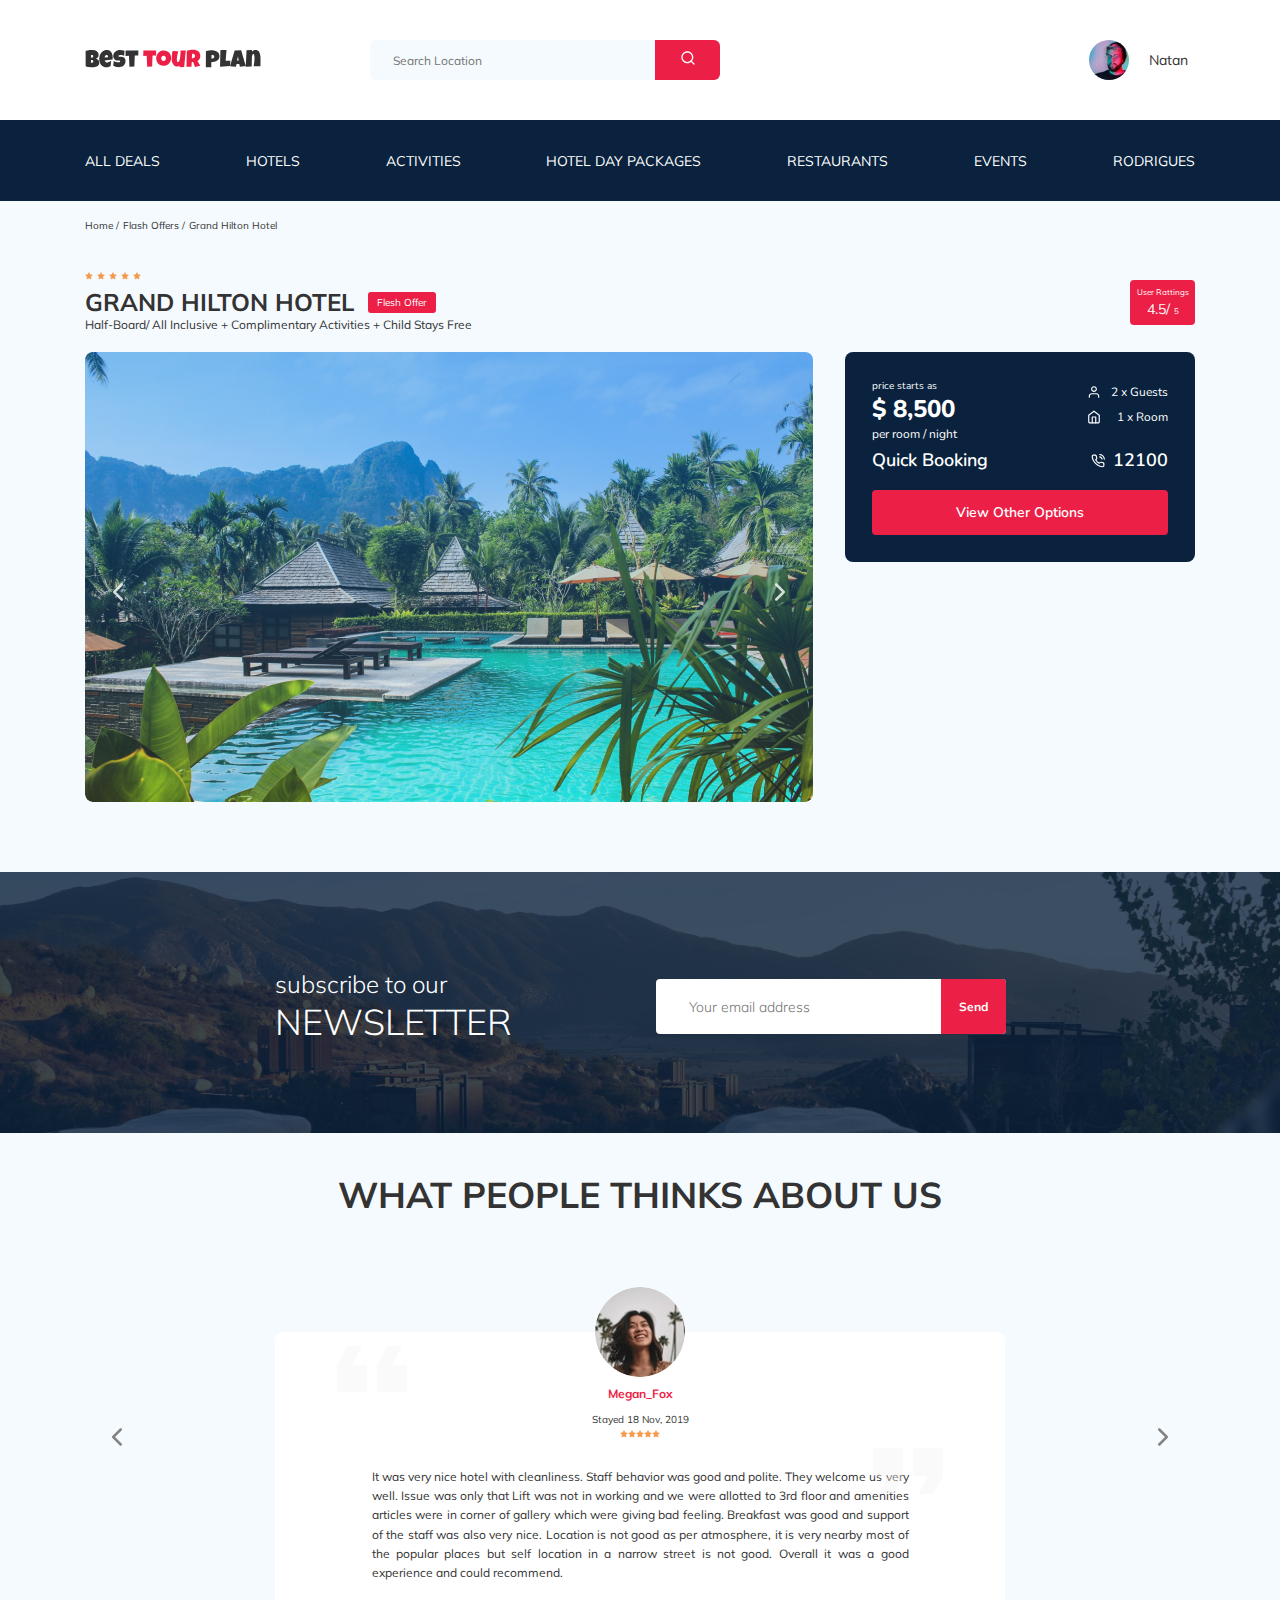
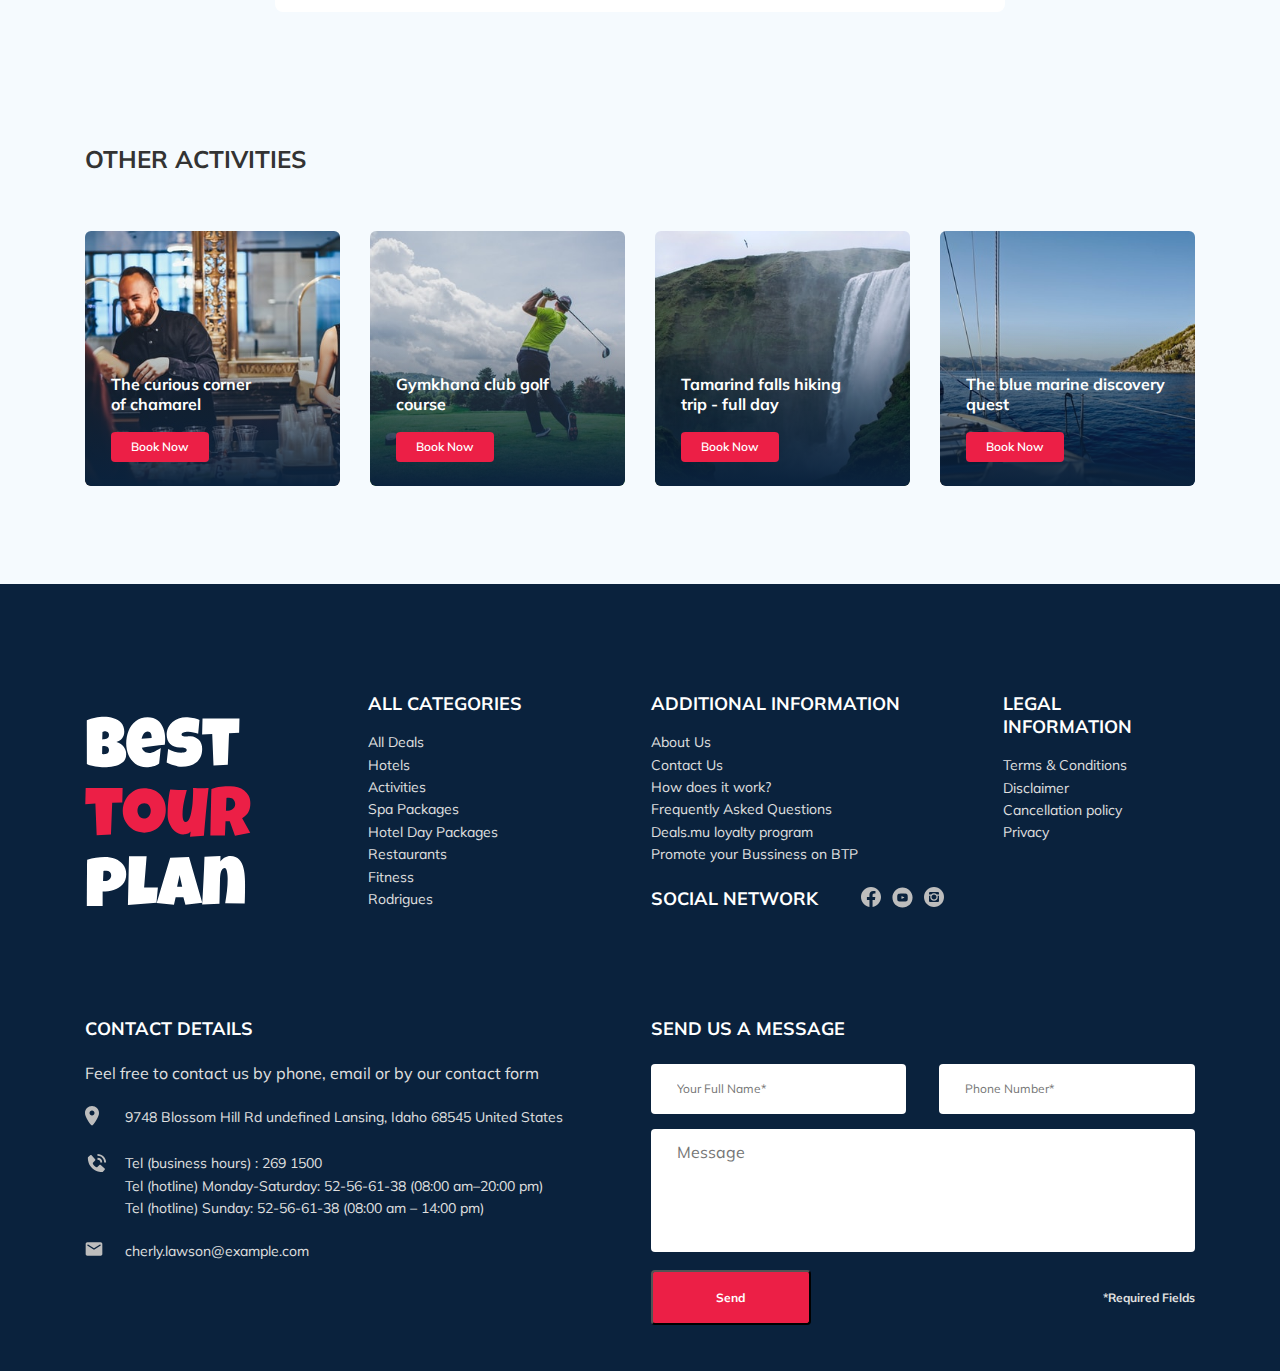
==== commit 8556b813: "added" ====
--- a/index.html
+++ b/index.html
@@ -248,11 +248,16 @@
           <span class="newsletter-tittle__strong">Newsletter</span>
         </h2>
 
-        <form action="#" class="subscribe newsletter__subscribe">
+        <form
+          action="send.php"
+          method="POST"
+          class="subscribe newsletter__subscribe"
+        >
           <input
             type="text"
             class="subscribe__input"
             placeholder="Your email address"
+            name="email"
           />
           <button class="subscribe__button">Send</button>
         </form>
@@ -504,7 +509,7 @@
           </div>
           <!--footer__list-->
           <div class="footer__list footer__additional">
-            <h3 class="footer__tittle">ADDITIONAL INFORMATION</h3>
+            <h3 class="footer__tittle">ADDITIONAL&nbsp;INFORMATION</h3>
             <ul class="footer__ul">
               <li class="footer__item">
                 <a href="#" class="footer__link">About Us</a>
@@ -550,16 +555,16 @@
           <div class="footer__list footer-legal">
             <h3 class="footer__tittle">LEGAL INFORMATION</h3>
             <ul class="footer__ul">
-              <li class="footer_item">
+              <li class="footer__item">
                 <a href="#" class="footer__link">Terms & Conditions</a>
               </li>
-              <li class="footer_item">
+              <li class="footer__item">
                 <a href="#" class="footer__link">Disclaimer</a>
               </li>
-              <li class="footer_item">
+              <li class="footer__item">
                 <a href="#" class="footer__link">Cancellation policy</a>
               </li>
-              <li class="footer_item">
+              <li class="footer__item">
                 <a href="#" class="footer__link">Privacy</a>
               </li>
             </ul>
@@ -587,8 +592,8 @@
                   />
                 </div>
                 Tel (business hours) : 269 1500<br />
-                Tel (hotline) Monday - Saturday: 52-56-61-38 (08:00 am – 20:00
-                pm)<br />
+                Tel (hotline) Monday-Saturday: 52-56-61-38 (08:00
+                am–20:00&nbsp;pm)<br />
                 Tel (hotline) Sunday: 52-56-61-38 (08:00 am – 14:00 pm)
               </li>
               <li class="footer__item footer__item--mb20">
@@ -608,20 +613,23 @@
             <h3 class="footer__tittle footer__tittle--mb3">
               Send us a message
             </h3>
-            <form action="#" class="footer__form">
+            <form action="send.php" method="POST" class="footer__form">
               <input
                 type="text"
                 class="input footer__input"
                 placeholder="Your Full Name*"
+                name="name"
               />
               <input
                 type="text"
                 class="input footer__input"
                 placeholder="Phone Number*"
+                name="phone"
               />
               <textarea
                 class="footer__message"
                 placeholder="Message"
+                name="message"
               ></textarea>
               <button class="button footer-button" type="submit">Send</button>
               <span class="footer__info">*Required Fields</span>
--- a/css/style.css
+++ b/css/style.css
@@ -1314,6 +1314,7 @@
       flex-basis: 100%;
   margin-bottom: 18px;
   min-height: 123px;
+  resize: none;
 }
 
 .footer-button {
@@ -1353,6 +1354,10 @@
   .card {
     height: 235px;
     width: 235px;
+  }
+  .footer__input {
+    -ms-flex-preferred-size: 100%;
+        flex-basis: 100%;
   }
 }
 
@@ -1471,6 +1476,58 @@
   .card {
     width: 339px;
     height: 255px;
+  }
+  .footer {
+    padding-top: 25px;
+  }
+  .footer-wrapper {
+    -ms-grid-columns: (1fr)[6];
+        grid-template-columns: repeat(6, 1fr);
+    grid-row-gap: 47px;
+  }
+  .footer__input {
+    -ms-flex-preferred-size: 48%;
+        flex-basis: 48%;
+  }
+  .footer__logo {
+    width: 99px;
+    -ms-grid-row: 1;
+    -ms-grid-row-span: 1;
+    grid-row: 1/2;
+    grid-column: span 2;
+  }
+  .footer__social-network {
+    -ms-grid-row: 1;
+    -ms-grid-row-span: 1;
+    grid-row: 1/2;
+    grid-column: span 4;
+    -ms-flex-item-align: center;
+        -ms-grid-row-align: center;
+        align-self: center;
+  }
+  .footer__categories {
+    -ms-grid-row: 2;
+    -ms-grid-row-span: 1;
+    grid-row: 2/3;
+    grid-column: span 2;
+  }
+  .footer-legal {
+    grid-column: span 2;
+    margin-left: 22px;
+  }
+  .footer__additional {
+    grid-column: span 2;
+  }
+  .footer__contact-details {
+    grid-column: span 4;
+    -ms-grid-row: 3;
+    grid-row: 3;
+    margin-top: 12px;
+  }
+  .footer__contact-form {
+    grid-column: span 5;
+    -ms-grid-row: 4;
+    grid-row: 4;
   }
 }
 
@@ -1596,6 +1653,10 @@
     width: 49%;
     height: 255px;
   }
+  .footer__input {
+    -ms-flex-preferred-size: 100%;
+        flex-basis: 100%;
+  }
 }
 
 @media (max-width: 619px) {
@@ -1625,6 +1686,52 @@
   }
   .card {
     width: 100%;
+  }
+  .footer {
+    -ms-grid-columns: 1fr;
+        grid-template-columns: 1fr;
+  }
+  .footer__logo {
+    -ms-grid-row: 1;
+    grid-row: 1;
+    -ms-grid-column: 1;
+    grid-column: 1;
+  }
+  .footer__social-network {
+    -ms-grid-row: 2;
+    grid-row: 2;
+    -ms-grid-column: 1;
+    grid-column: 1;
+  }
+  .footer__additional {
+    -ms-grid-row: 3;
+    grid-row: 3;
+    -ms-grid-column: 1;
+    grid-column: 1;
+  }
+  .footer__categories {
+    -ms-grid-row: 4;
+    grid-row: 4;
+    -ms-grid-column: 1;
+    grid-column: 1;
+  }
+  .footer-legal {
+    -ms-grid-row: 5;
+    grid-row: 5;
+    -ms-grid-column: 1;
+    grid-column: 1;
+  }
+  .footer__contact-details {
+    -ms-grid-row: 6;
+    grid-row: 6;
+    -ms-grid-column: 1;
+    grid-column: 1;
+  }
+  .footer__contact-form {
+    -ms-grid-row: 7;
+    grid-row: 7;
+    -ms-grid-column: 1;
+    grid-column: 1;
   }
 }
 
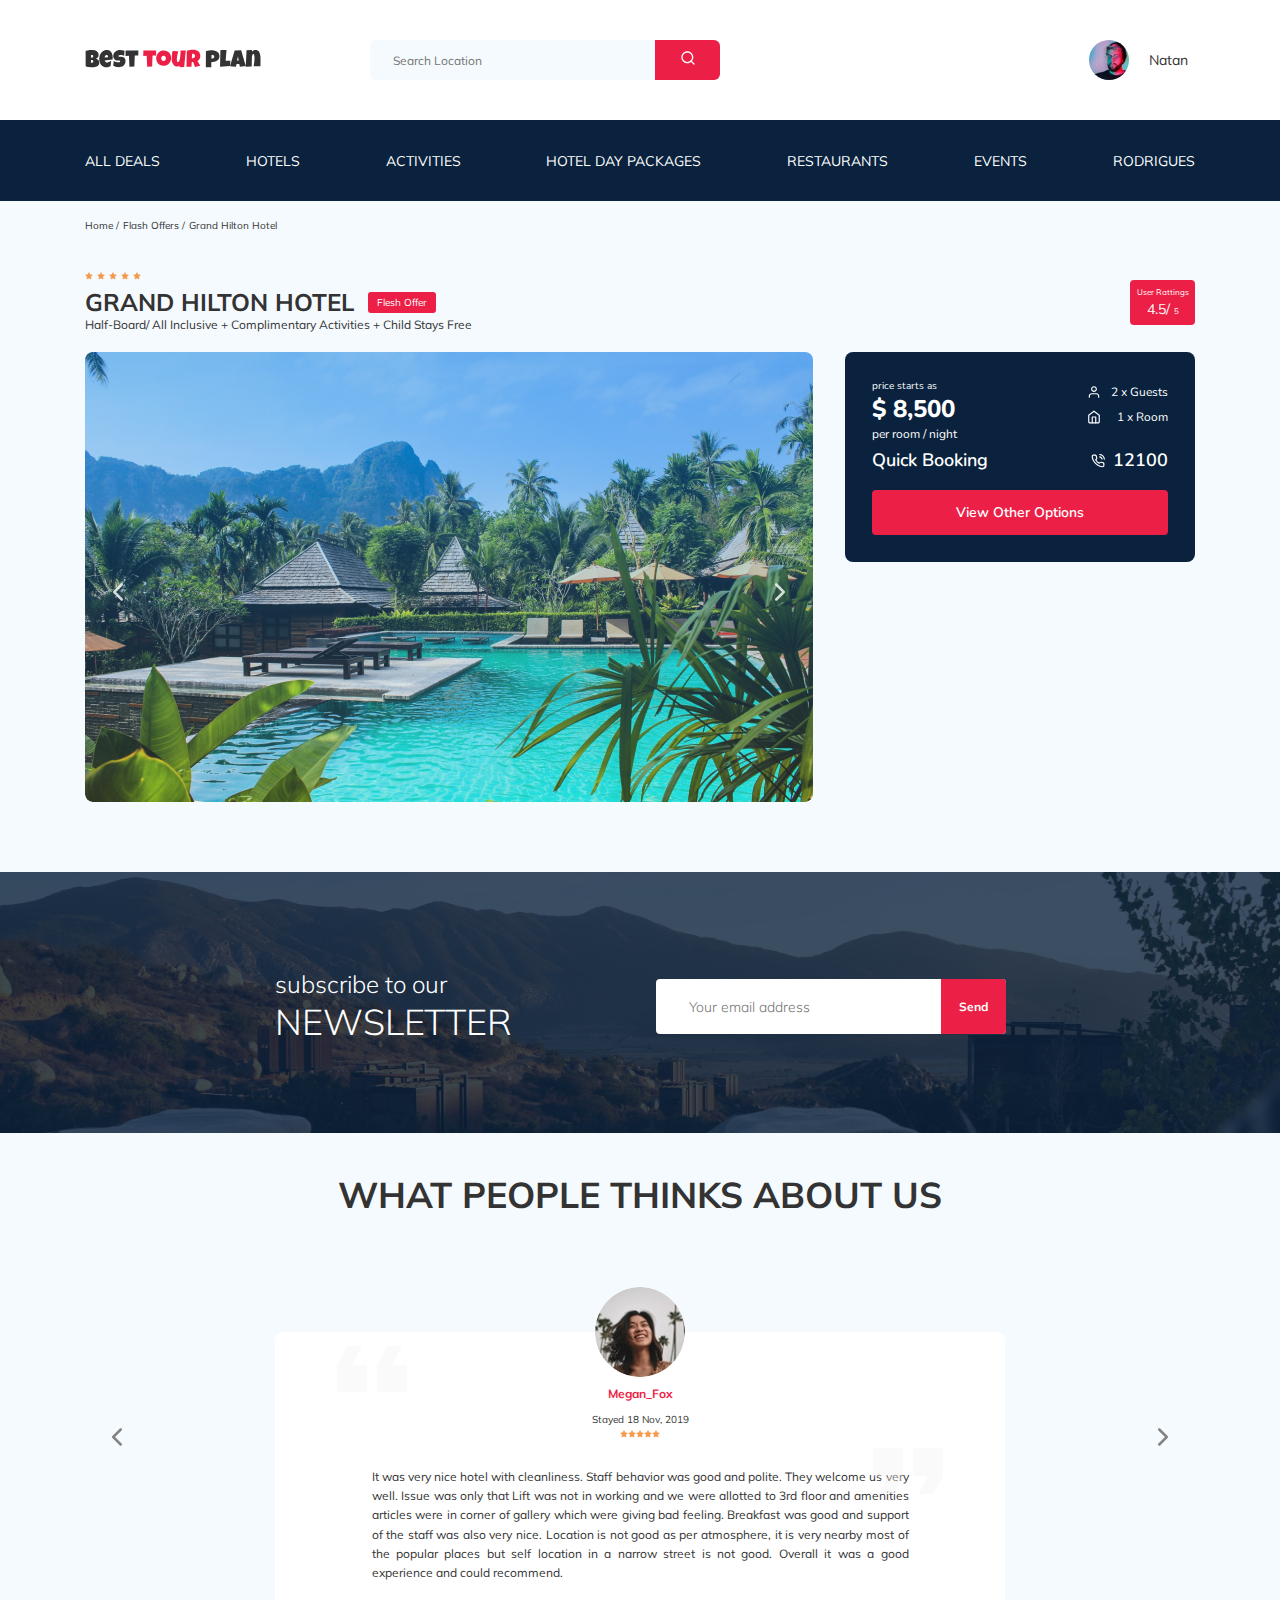
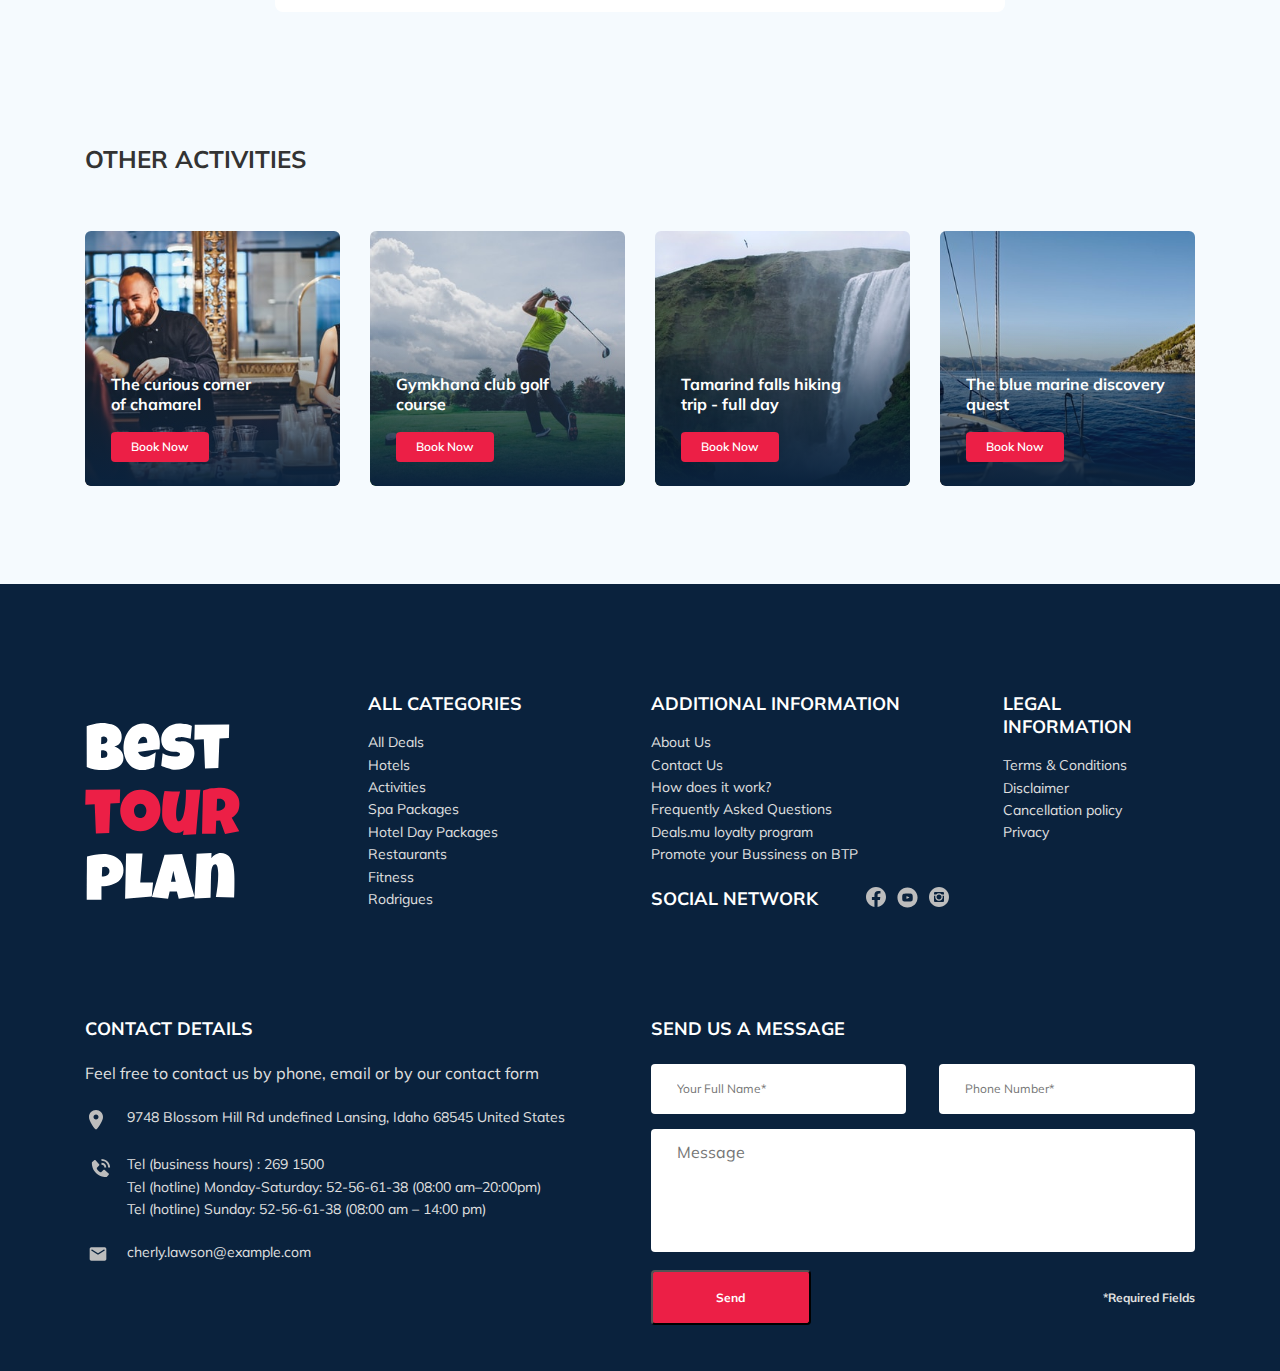
==== commit 4b5bf66d: "fixed 320" ====
--- a/index.html
+++ b/index.html
@@ -13,7 +13,7 @@
     <link rel="stylesheet" href="css/style.css" />
   </head>
   <body>
-    <header class="navbar">
+    <header class="navbar navbar--mobile__fixed">
       <div class="container">
         <div class="navbar-top">
           <a href="#" class="logo">
@@ -509,7 +509,7 @@
           </div>
           <!--footer__list-->
           <div class="footer__list footer__additional">
-            <h3 class="footer__tittle">ADDITIONAL&nbsp;INFORMATION</h3>
+            <h3 class="footer__tittle">ADDITIONAL INFORMATION</h3>
             <ul class="footer__ul">
               <li class="footer__item">
                 <a href="#" class="footer__link">About Us</a>
@@ -593,7 +593,7 @@
                 </div>
                 Tel (business hours) : 269 1500<br />
                 Tel (hotline) Monday-Saturday: 52-56-61-38 (08:00
-                am–20:00&nbsp;pm)<br />
+                am–20:00pm)<br />
                 Tel (hotline) Sunday: 52-56-61-38 (08:00 am – 14:00 pm)
               </li>
               <li class="footer__item footer__item--mb20">
--- a/css/style.css
+++ b/css/style.css
@@ -1171,7 +1171,7 @@
 }
 
 .footer__logo {
-  width: 166px;
+  width: 155px;
   -ms-grid-row: 1;
   -ms-grid-row-span: 2;
   grid-row: 1 / 3;
@@ -1254,7 +1254,7 @@
 }
 
 .footer__tittle--inline {
-  margin: 0 43px 0 0;
+  margin: 0 48px 0 0;
 }
 
 .footer__tittle--mb3 {
@@ -1280,7 +1280,10 @@
 }
 
 .footer__icon-wrapper {
-  min-width: 40px;
+  min-width: 38px;
+  margin-left: 4px;
+  margin-bottom: -3px;
+  margin-top: 4px;
 }
 
 .footer__text {
@@ -1464,7 +1467,7 @@
     margin-bottom: 58px;
   }
   .activities {
-    padding: 30px 0 98px 0;
+    padding: 30px 0 50px 0;
   }
   .activities-wrapper {
     -ms-flex-wrap: wrap;
@@ -1478,7 +1481,8 @@
     height: 255px;
   }
   .footer {
-    padding-top: 25px;
+    padding-top: 70px;
+    padding-bottom: 40px;
   }
   .footer-wrapper {
     -ms-grid-columns: (1fr)[6];
@@ -1486,8 +1490,8 @@
     grid-row-gap: 47px;
   }
   .footer__input {
-    -ms-flex-preferred-size: 48%;
-        flex-basis: 48%;
+    -ms-flex-preferred-size: 90%;
+        flex-basis: 90%;
   }
   .footer__logo {
     width: 99px;
@@ -1499,11 +1503,13 @@
   .footer__social-network {
     -ms-grid-row: 1;
     -ms-grid-row-span: 1;
-    grid-row: 1/2;
+    grid-row: 1 / 2;
     grid-column: span 4;
     -ms-flex-item-align: center;
         -ms-grid-row-align: center;
         align-self: center;
+    margin-left: -55px;
+    margin-top: 13px;
   }
   .footer__categories {
     -ms-grid-row: 2;
@@ -1513,28 +1519,73 @@
   }
   .footer-legal {
     grid-column: span 2;
-    margin-left: 22px;
+    margin-left: 19px;
   }
   .footer__additional {
     grid-column: span 2;
+    margin-left: -40px;
   }
   .footer__contact-details {
-    grid-column: span 4;
+    grid-column: span 5;
     -ms-grid-row: 3;
     grid-row: 3;
-    margin-top: 12px;
+    margin-top: 15px;
   }
   .footer__contact-form {
     grid-column: span 5;
     -ms-grid-row: 4;
     grid-row: 4;
   }
+  .footer__tittle--mb3 {
+    margin-bottom: 26px;
+  }
+  .footer__icon-wrapper {
+    min-width: 46px;
+    margin-right: 2px;
+  }
+  .footer__icon-wrapper {
+    min-width: 39px;
+    margin-left: 6px;
+  }
+  .footer__item--mb20 {
+    margin-bottom: 18px;
+  }
+  .footer__input {
+    -ms-flex-preferred-size: 47%;
+        flex-basis: 47%;
+  }
+  .footer__contact-form {
+    max-width: 539px;
+  }
+  .footer__message {
+    margin-bottom: 24px;
+  }
 }
 
 @media (max-width: 767px) {
   .container {
     max-width: 577px;
     width: 88%;
+  }
+  body {
+    padding-top: 71px;
+  }
+  .navbar--mobile__fixed {
+    position: fixed;
+    left: 0;
+    padding: 0;
+    top: 0;
+    right: 0;
+    z-index: 99;
+  }
+  .navbar__search, .navbar__user {
+    display: none;
+  }
+  .navbar-button {
+    display: none;
+  }
+  .navbar-button--visible {
+    display: block;
   }
   .navbar-top {
     padding-top: 23px;
@@ -1659,12 +1710,6 @@
   }
 }
 
-@media (max-width: 619px) {
-  .container {
-    width: 90%;
-  }
-}
-
 @media (max-width: 576px) {
   .logo {
     width: 99px;
@@ -1687,9 +1732,21 @@
   .card {
     width: 100%;
   }
+  .activities {
+    height: 1258px;
+    height-padding-top: 45px;
+  }
   .footer {
+    padding-top: 77px;
+  }
+  .footer-wrapper {
     -ms-grid-columns: 1fr;
         grid-template-columns: 1fr;
+    grid-row-gap: 40px;
+  }
+  .footer__input {
+    -ms-flex-preferred-size: 90%;
+        flex-basis: 90%;
   }
   .footer__logo {
     -ms-grid-row: 1;
@@ -1702,36 +1759,85 @@
     grid-row: 2;
     -ms-grid-column: 1;
     grid-column: 1;
-  }
-  .footer__additional {
+    margin: 0;
+    -ms-flex-wrap: wrap;
+        flex-wrap: wrap;
+    -webkit-box-pack: justify;
+        -ms-flex-pack: justify;
+            justify-content: space-between;
+  }
+  .footer-legal {
     -ms-grid-row: 3;
     grid-row: 3;
     -ms-grid-column: 1;
     grid-column: 1;
-  }
-  .footer__categories {
+    margin-left: 0;
+    margin-top: -10px;
+    margin-bottom: -15px;
+  }
+  .footer__additional {
     -ms-grid-row: 4;
     grid-row: 4;
     -ms-grid-column: 1;
     grid-column: 1;
-  }
-  .footer-legal {
+    margin-left: 0;
+  }
+  .footer__categories {
     -ms-grid-row: 5;
     grid-row: 5;
     -ms-grid-column: 1;
     grid-column: 1;
+    margin-top: -12px;
+    margin-bottom: -13px;
   }
   .footer__contact-details {
     -ms-grid-row: 6;
     grid-row: 6;
     -ms-grid-column: 1;
     grid-column: 1;
+    margin-top: 12px;
   }
   .footer__contact-form {
     -ms-grid-row: 7;
     grid-row: 7;
     -ms-grid-column: 1;
     grid-column: 1;
+  }
+  .footer__tittle {
+    margin-bottom: 19px;
+  }
+  .footer__tittle--mb3 {
+    margin-bottom: 10px;
+  }
+  .footer__icon-wrapper {
+    min-width: 46px;
+    margin-right: 2px;
+  }
+  .footer__icon-wrapper {
+    min-width: 26px;
+    margin-left: 1px;
+    margin-top: 6px;
+  }
+  .footer__message {
+    margin-bottom: 15px;
+  }
+  .footer__text {
+    margin-bottom: 28px;
+  }
+  .footer__item--mb20 {
+    margin-bottom: 24px;
+  }
+  .footer-button {
+    -webkit-box-ordinal-group: 2;
+        -ms-flex-order: 1;
+            order: 1;
+  }
+  .footer__input {
+    -ms-flex-preferred-size: 100%;
+        flex-basis: 100%;
+  }
+  .footer__contact-form {
+    max-width: 539px;
   }
 }
 
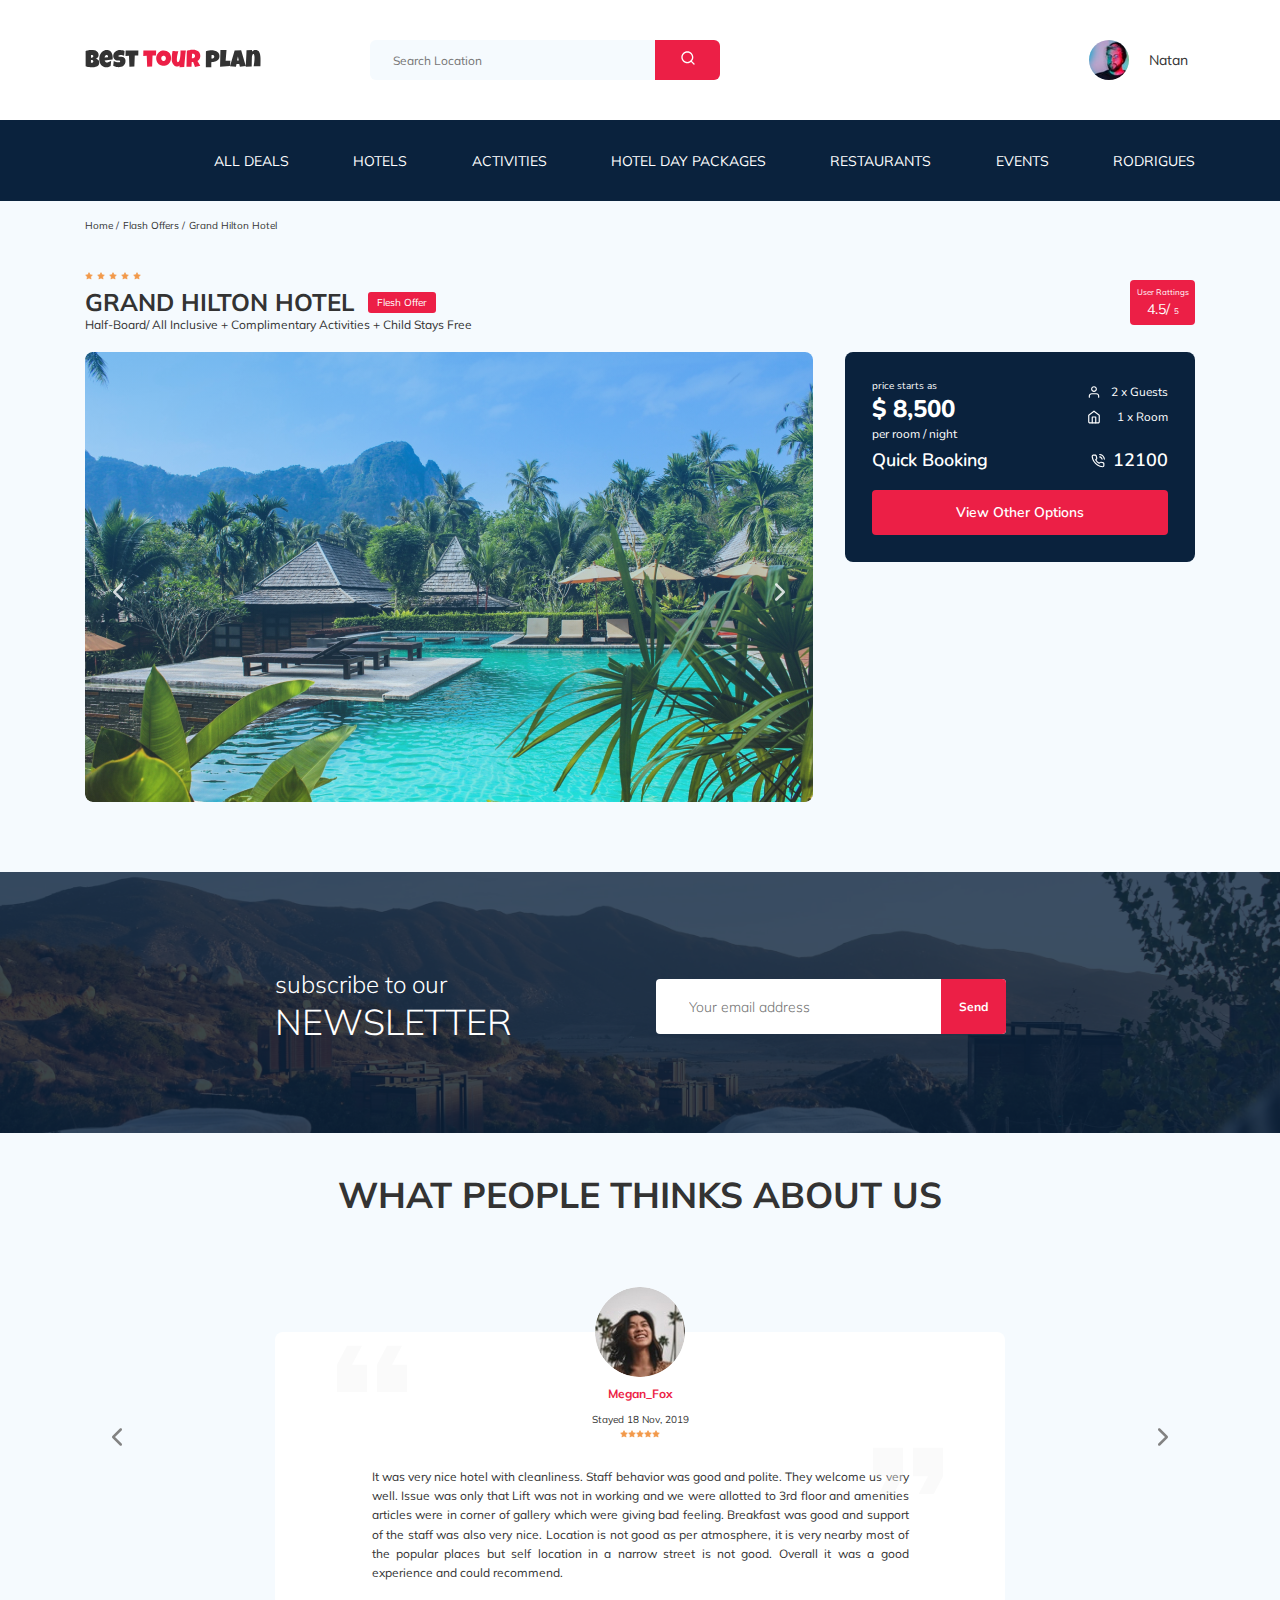
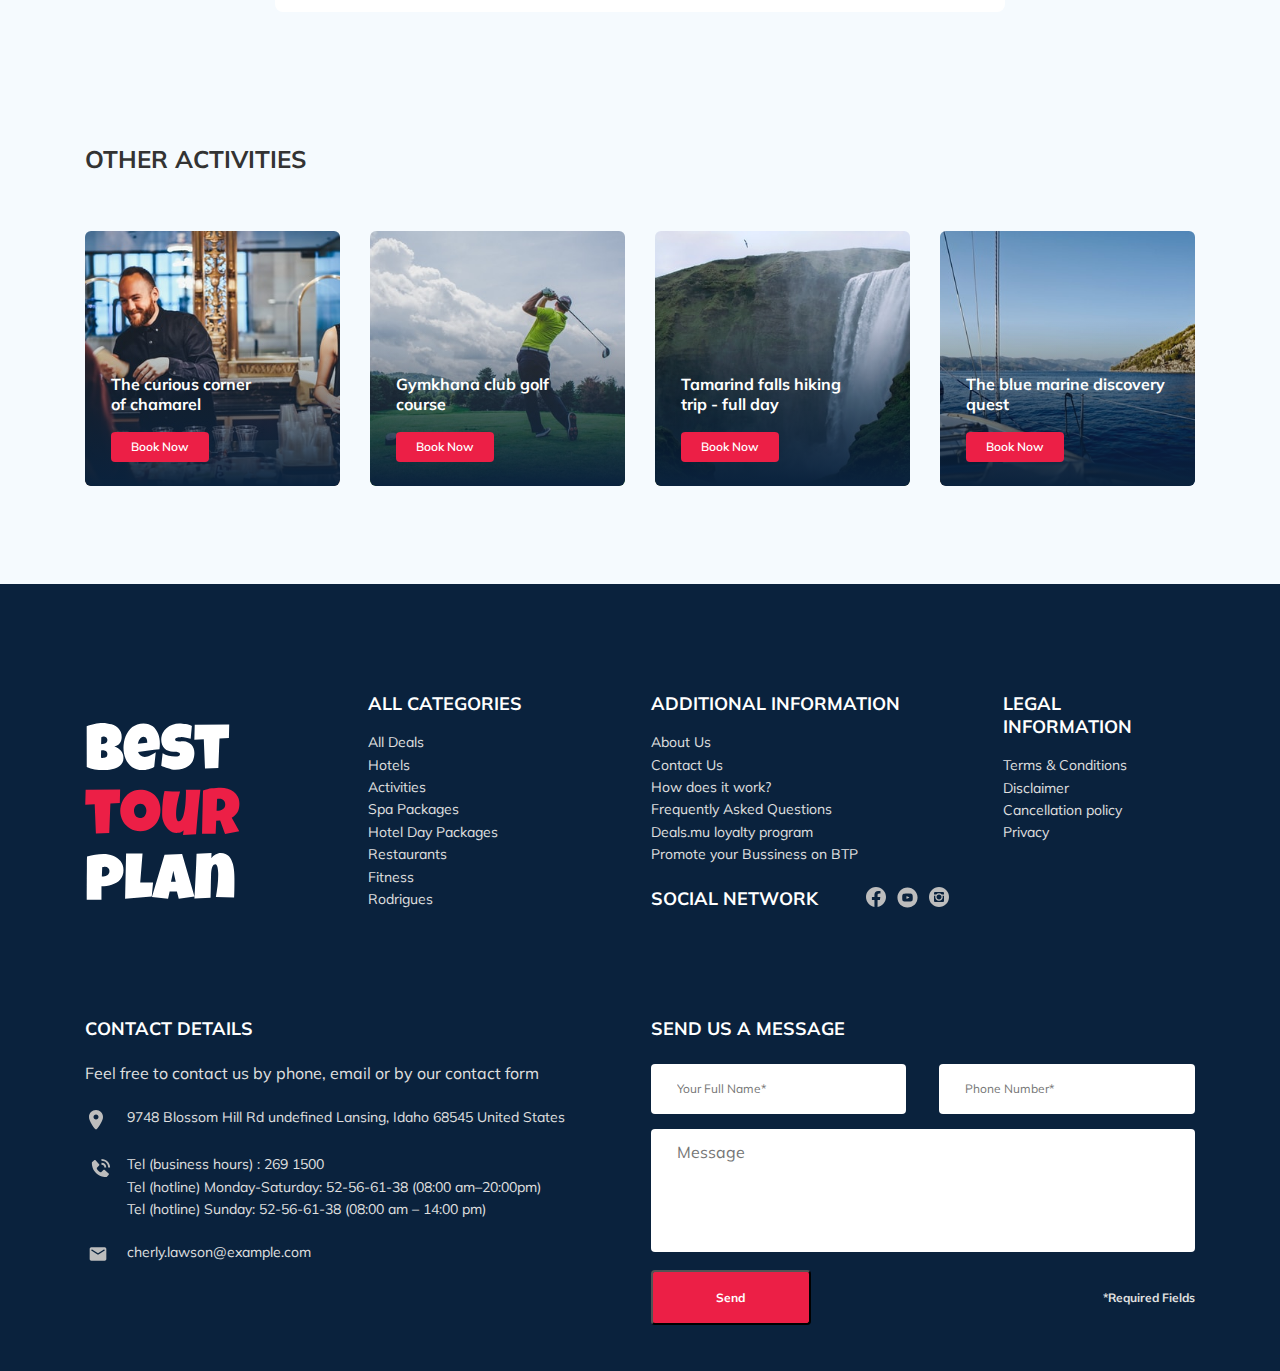
==== commit 7b64317c: "create:mobile" ====
--- a/index.html
+++ b/index.html
@@ -13,7 +13,7 @@
     <link rel="stylesheet" href="css/style.css" />
   </head>
   <body>
-    <header class="navbar navbar--mobile__fixed">
+    <header class="navbar navbar__mobile--fixed">
       <div class="container">
         <div class="navbar-top">
           <a href="#" class="logo">
@@ -24,7 +24,7 @@
             />
           </a>
 
-          <form action="#" class="search navbar__search">
+          <form action="#" class="search navbar__search navbar__search--mobile--hidden">
             <input
               type="text"
               class="search__input"
@@ -35,7 +35,7 @@
             </button>
           </form>
 
-          <a href="#" class="user navbar__user">
+          <a href="#" class="user navbar__user navbar__user--mobile--hidden">
             <img
               src="img/user-avatar.jpg"
               alt="avatar:Natan"
@@ -57,6 +57,20 @@
       <div class="navbar-bottom">
         <div class="container">
           <ul class="navbar-menu">
+            <li class="navbar-menu__item1 navbar-menu__item1--visible">
+              <a href="#" class="user navbar__user navbar__user--mobile--visible">
+                <img src="img/user-avatar.jpg" alt="avatar:Natan" class="user__avatar" />
+                <span class="user__name user__name--light">Natan</span>
+              </a>
+            </li>
+            <li class="navbar-menu__item1 navbar-menu__item1--visible">
+              <form action="#" class="search navbar__search navbar__search--mobile--visible">
+                <input type="text" class="search__input" placeholder="Search Location" />
+                <button class="search__button">
+                  <img src="img/search.svg" alt="Icon:search" />
+                </button>
+              </form>
+            </li>
             <li class="navbar-menu__item">
               <a href="#" class="navbar-menu__link">All Deals</a>
             </li>
--- a/css/style.css
+++ b/css/style.css
@@ -420,6 +420,10 @@
   line-height: 18px;
 }
 
+.navbar-menu__item1--mobile--visible {
+  display: none;
+}
+
 .logo {
   width: 177px;
 }
@@ -481,6 +485,10 @@
   font-size: 14px;
   line-height: 18px;
   color: #333333;
+}
+
+.navbar__search--mobile--visible, .navbar__user--mobile--visible {
+  display: none;
 }
 
 .breadcrumb-list {
@@ -1570,7 +1578,7 @@
   body {
     padding-top: 71px;
   }
-  .navbar--mobile__fixed {
+  .navbar__mobile--fixed {
     position: fixed;
     left: 0;
     padding: 0;
@@ -1578,20 +1586,48 @@
     right: 0;
     z-index: 99;
   }
-  .navbar__search, .navbar__user {
+  .navbar__search--mobile--hidden, .navbar__user--mobile--hidden {
     display: none;
   }
-  .navbar-button {
+  .navbar__search--mobile--visible, .navbar__user--mobile--visible {
+    display: -webkit-box;
+    display: -ms-flexbox;
+    display: flex;
+  }
+  .navbar__user {
+    -webkit-box-orient: vertical;
+    -webkit-box-direction: normal;
+        -ms-flex-direction: column;
+            flex-direction: column;
+    -webkit-box-pack: center;
+        -ms-flex-pack: center;
+            justify-content: center;
+  }
+  .navbar-bottom {
     display: none;
-  }
-  .navbar-button--visible {
+    position: fixed;
+    left: 0;
+    right: 0;
+    bottom: 0;
+    top: 71px;
+  }
+  .navbar-bottom--visible {
+    display: block;
+  }
+  .navbar-menu {
+    -webkit-box-orient: vertical;
+    -webkit-box-direction: normal;
+        -ms-flex-direction: column;
+            flex-direction: column;
+  }
+  .navbar-menu__item {
+    margin-bottom: 20px;
+  }
+  .navbar-menu__item1--mobile--visible {
     display: block;
   }
   .navbar-top {
     padding-top: 23px;
-  }
-  .navbar__search, .navbar-menu, .navbar__user {
-    display: none;
   }
   .menu-button {
     display: -webkit-box;
@@ -1619,6 +1655,9 @@
     height: 1px;
     background-color: #333333;
   }
+  .user__name--light {
+    color: #ffffff;
+  }
   .stars {
     -ms-flex-preferred-size: auto;
         flex-basis: auto;
@@ -1713,6 +1752,26 @@
 @media (max-width: 576px) {
   .logo {
     width: 99px;
+  }
+  .user__avatar {
+    margin-top: 9px;
+  }
+  .user__name {
+    margin-top: 11px;
+    margin-left: 6px;
+    font-style: normal;
+    font-weight: normal;
+    font-size: 14px;
+    line-height: 18px;
+  }
+  .navbar__search {
+    width: 243px;
+    margin-left: 64px;
+    margin-top: 28px;
+    margin-bottom: 36px;
+  }
+  .navbar-menu__item {
+    margin-bottom: 17px;
   }
   .hotel__slider {
     margin-bottom: 20px;
